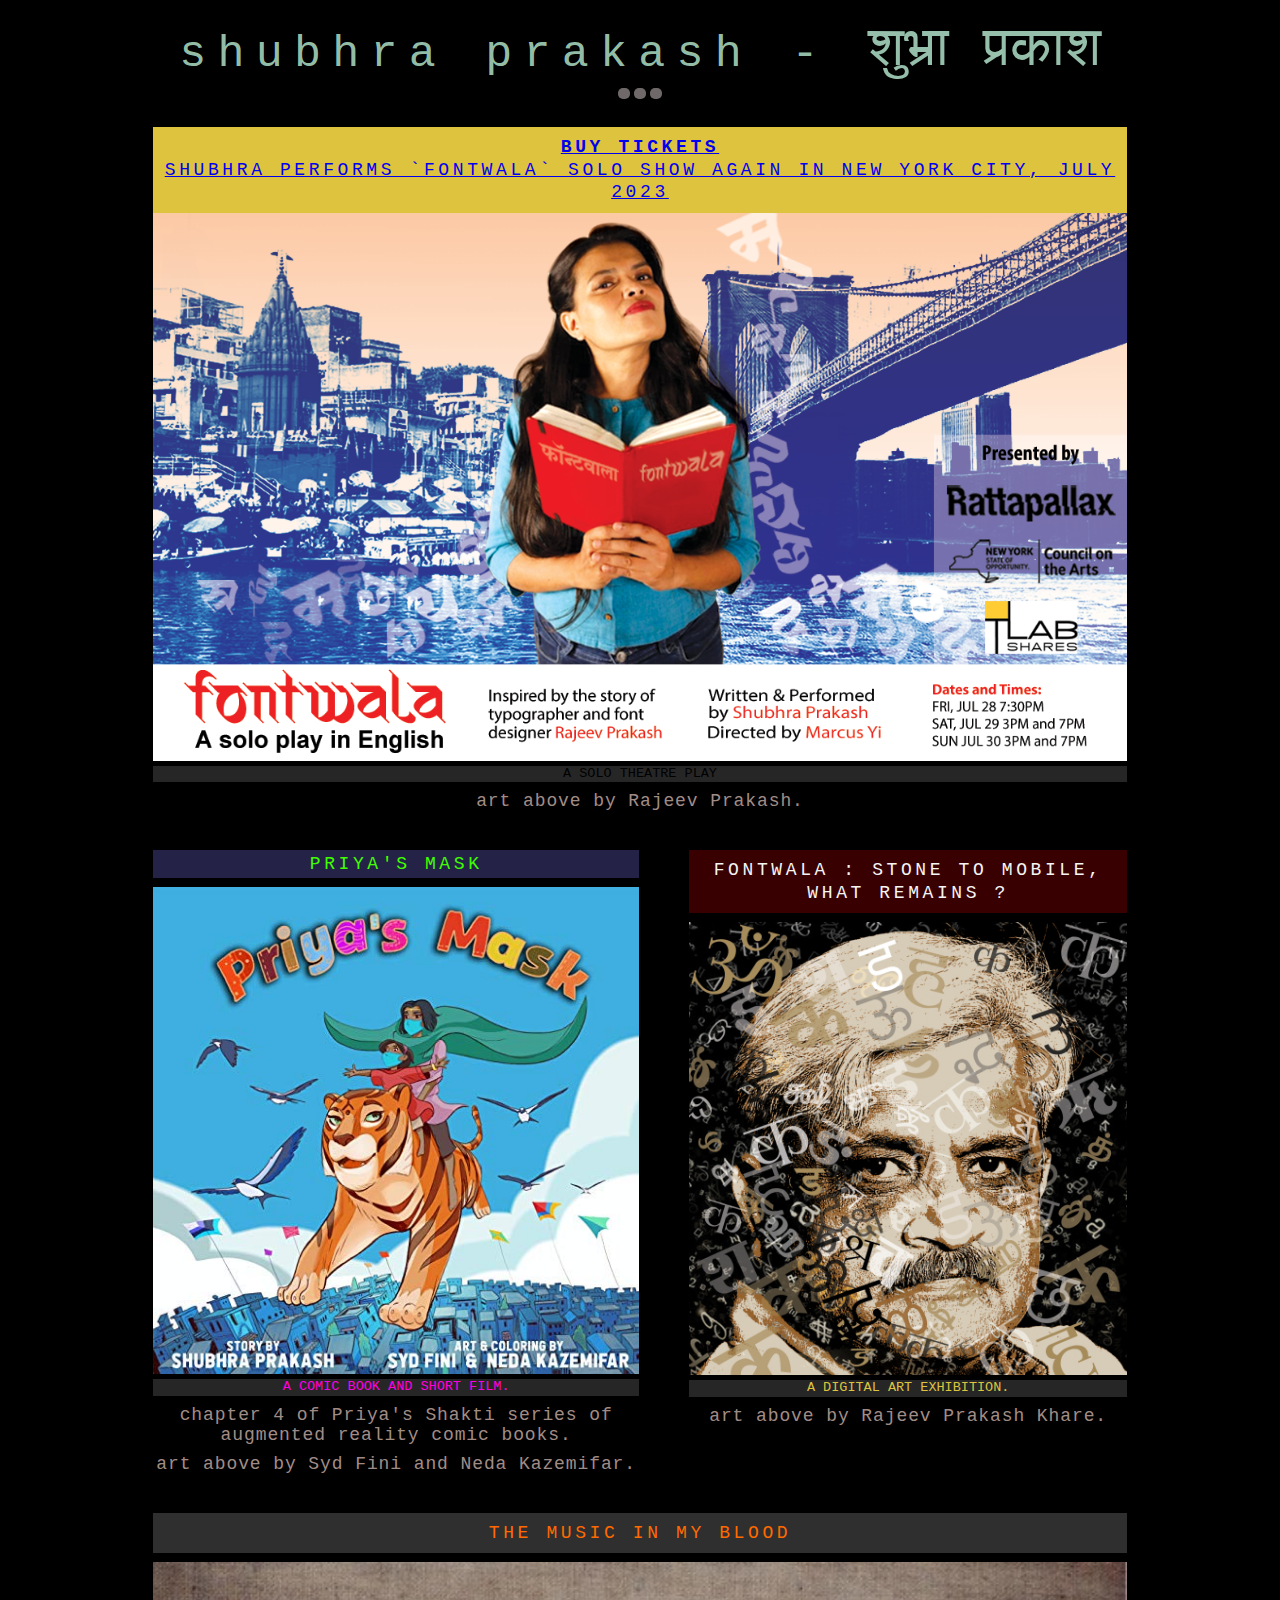
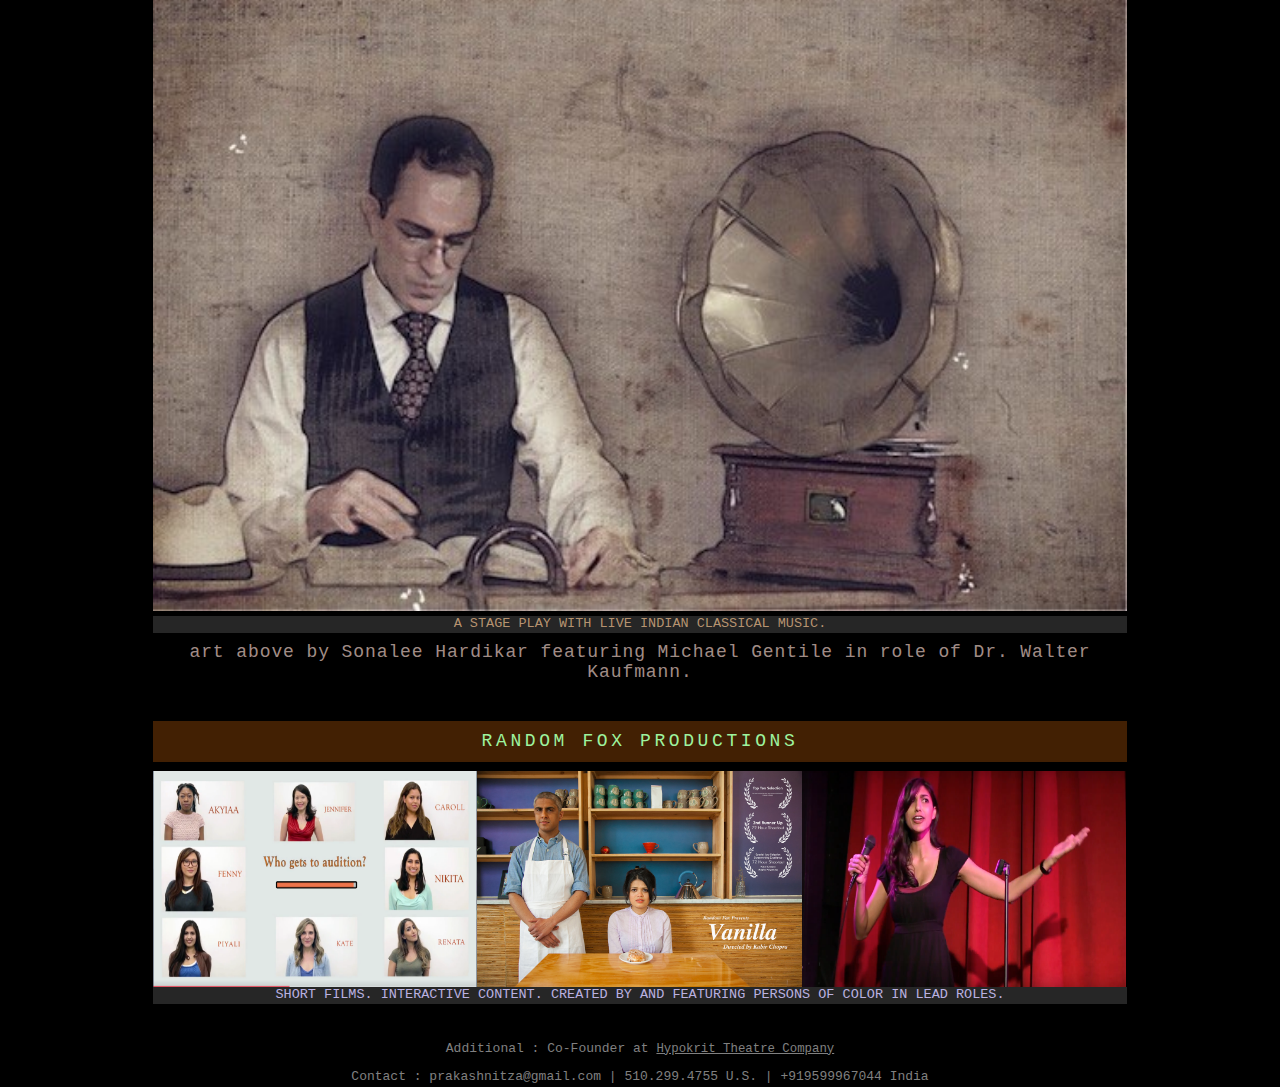
==== index.html @ 356e2b87 "new banner" ====
<!DOCTYPE html>
<html>

<head>
	<title>Shubhra Prakash</title>
	<link rel="stylesheet" href="css/main.css">
	<link rel="icon" href="favicon.ico" type="image/x-icon" />
</head>

<body>
	<h1>shubhra prakash - <strong>शुभ्रा प्रकाश</strong></h1>
	<div class="top">
		<!-- <quote>"a meaningful life is less about finding your ‘real’ self than expanding its boundaries."</quote>
		(<a href="https://aeon.co/ideas/which-is-more-fundamental-processes-or-things" target="_blank">from</a>) -->
		<div>
			<span class="svgStylin">
				<span>
					<a href="http://twitter.com/durkhaima" target="_blank">
						<img src="http://shubhra.site/twitter.f2da1eec.svg">
					</a>
				</span>
				<span>
					<a href="http://facebook.com/5000roses" target="_blank">
						<img src="http://shubhra.site/fb.efb36eed.svg">
					</a>
				</span>

				<span>
					<a href="http://instagram.com/sh000bz.artist" target="_blank">
						<img src="http://shubhra.site/insta.f364b010.svg">
					</a>
				</span>

			</span>
		</div>
	</div>
	<div class="projects">
		<div class="project-container sidebar">
			<div class="fontwalaplay">
				<div>
					<div class="title"><a href="https://web.ovationtix.com/trs/pe.c/11306142"
							target="_blank"><strong>BUY TICKETS</strong><br />SHUBHRA PERFORMS `FONTWALA` SOLO SHOW
							AGAIN IN
							NEW YORK CITY, JULY 2023</a></div>
					<img src="images/fontwala/banner-fontwala.png" />
					<div class="tag">a solo theatre play</div>
					<!-- <p class="artby buy"><a href="http://tinyurl.com/fontwalaNYC">BUY TICKETS</a></p>-->
					<p class="artby">art above by Rajeev Prakash.</p>
				</div>
			</div>
		</div>
		<div class="projects-more">

			<div class="project-container">
				<div class="priyashakti">
					<div class="title">Priya's Mask</div>
					<img src="images/priya/PriyasMask.jpg" />
					<div class="tag">a comic book and short film.</div>
					<p class="artby">chapter 4 of Priya's Shakti series of augmented reality comic books.</p>
					<p class="artby">art above by Syd Fini and Neda Kazemifar.</p>
				</div>
				<div class="fontwala">
					<div class="title">Fontwala : Stone to mobile, what remains ?</div>
					<img src="images/rajeev-typoface.jpg" />
					<div class="tag">a Digital art exhibition.</div>
					<p class="artby">art above by Rajeev Prakash Khare.</p>
				</div>
			</div>
			<div class="project-container next-batch">
				<div class="themusicinmyblood">
					<div class="title">The Music In My Blood</div>
					<img src="images/themusicinmyblood.jpg" />
					<div class="tag">A stage play with live indian classical music.</div>
					<p class="artby">art above by Sonalee Hardikar featuring Michael Gentile in role of Dr. Walter
						Kaufmann.</p>
				</div>

			</div>

			<div class="project-container">
				<div class="randomfox">
					<div class="title">Random fox productions</div>
					<div class="next-batch-img">
						<img src="images/random/castme.png" /><img src="images/random/vanillarandomfox.jpg" /><img
							src="images/random/funnyfaces.png" />
					</div>
					<div class="tag">short films. interactive content. created by and featuring persons of color in lead
						roles.</div>
				</div>
			</div>
		</div>
	</div>
	<div class="bottompage">
		<quote>Additional : Co-Founder at <a href="http://www.hypokritnyc.org" target="_blank">Hypokrit Theatre
				Company</a></quote>
		<quote>Contact : prakashnitza@gmail.com | 510.299.4755 U.S. | +919599967044 India</quote>
	</div>


	<script type="text/javascript">
		var projectDivs = document.getElementsByClassName('fontwalaplay');
		projectDivs[0].onclick = function () {
			window.open('https://web.ovationtix.com/trs/pe.c/11306142', '_blank');
		}

		var projectDivs = document.getElementsByClassName('priyashakti');
		projectDivs[0].onclick = function () {
			window.open('priyashakti.html', '_blank');
		}

		projectDivs = document.getElementsByClassName('fontwala');
		projectDivs[0].onclick = function () {
			window.open('fontwala.html', '_blank');
		}

		projectDivs = document.getElementsByClassName('themusicinmyblood');
		projectDivs[0].onclick = function () {
			window.open('themusicinmyblood.html', '_blank');
		}

		projectDivs = document.getElementsByClassName('randomfox');
		projectDivs[0].onclick = function () {
			window.open('randomfox.html', '_blank');
		}
	</script>
</body>

</html>
---- css/main.css ----
*,
html {
  margin: 0;
  padding: 0;
}
body {
  margin: 0;
  padding: 0;
  font-size: 18px;
  background-color: black;
  font-family: monospace;
}

head {
  display: flex;
}

h1 {
  font-size: 2.5em;
  line-height: 1em;
  font-weight: lighter;
  transition: opacity 250ms ease-out;
  letter-spacing: 0.25em;
  -webkit-font-smoothing: antialiased;
  -moz-osx-font-smoothing: grayscale;
  text-rendering: optimizeLegibility;
  justify-content: space-between;
  text-align: center;
  padding: 0.5em 0 0 0;
  text-transform: lowercase;
  color: #98c3adfa;
}

h1 strong {
  font-size: 1.25em;
  line-height: 1em;
  font-weight: lighter;
  text-align: center;
  padding: 0.5em 0 0 0;
  text-transform: lowercase;
  color: #98c3adfa;
  letter-spacing: normal !important;
}

h2 {
  font-size: 1em;
  font-weight: bolder;
  letter-spacing: 0.15em;
  color: #b9e6e65e;
  margin-left: 23%;
}

h3 {
  color: #7d86c1;
  text-transform: lowercase;
  letter-spacing: 2px;
  text-align: center;
  width: 100%;
  margin: 2em 0 1em 0;
  font-size: 1.5em;
}

hr {
  margin: 1.5em 0 2em 0;
}

@keyframes slide {
  32% {
    transform: none;
  }
  33% {
    transform: translateX(-500px);
  }
  65% {
    transform: translateX(-500px);
  }
  66% {
    transform: translateX(-1000px);
  }
  100% {
    transform: translateX(-1000px);
  }
}

.top {
  text-align: center;
  font-style: italic;
  font-size: 0.5em;
}

.top a,
.top quote {
  font-size: 1.5em;
  letter-spacing: 0.05em;
  color: #e2b19f;
}

.svgStylin {
  display: flex;
  width: 100%;
  justify-content: center;
  padding-top: 1em;
}

.svgStylin span {
  padding: 0;
  margin: 0 0.25em;
}

.svgStylin img {
  background-color: #f7a598;
  border-radius: 5px;
  cursor: pointer;
}

.svgStylin span img {
  width: 0.85em;
  height: 0.85em;
  background-color: #706969;
}

.svgStylin span img:hover {
  background-color: rgba(230, 23, 230, 0.619);
}

.bottompage,
.bottompage quote {
  font-size: 0.85em;
  color: grey;
  margin: 1em auto 0;
  text-align: center;
  display: block;
}

.bottompage a {
  color: grey;
  font-size: 0.95em;
}
#randomPage .social,
#randomPage a {
  font-size: 1em;
  color: deepskyblue;
}

.projects {
  display: flex;
  flex-wrap: wrap;
  justify-content: center;
  flex-direction: column;
  align-items: center;
}

.projects img {
  width: 50%;
}

.projects .sidebar {
  margin: 0;
}

.next-batch-img,
.project-container {
  display: flex;
  margin: 0 auto;
  max-width: 1024px;
  cursor: pointer;
}

.project-container div {
  margin: 15px 25px;
  flex-grow: 1;
  flex-shrink: 1;
  flex-basis: 0;
}

.project-container div img {
  display: inline-block;
  width: 100%;
}

#randomPage .project-container div {
  margin-top: 0 !important;
}

.next-batch-img {
  margin: 0 !important;
}
.next-batch-img img {
  width: 33.3% !important;
}

#randomPage .next-batch-img {
  margin: 1em auto 0 !important;
}

#randomPage img {
  width: 20% !important;
  margin: 1em auto 0 !important;
}

.priyashakti {
  flex-basis: 18.7em !important;
}

.fontwalaplay {
  display: flex;
  margin: 0 !important;
}
.fontwalaplay .title {
  color: #000000;
  background: #dec33e;
  margin-bottom: 0 !important;
  padding: 0.5em;
}

.priyashakti .title {
  color: #3fff00;
  background: #7c74f54a;
  padding: 0.15em;
}

.priyashakti .tag {
  color: #ff00e0;
}

.fontwala {
  flex-basis: 16em !important;
}

.fontwala .title {
  background-color: #ff000038;
  color: whitesmoke;
}

.fontwala .tag {
  color: #dec33e;
}

.themusicinmyblood .title {
  background-color: #fbfbf930;
  color: #ff6a00;
}

.themusicinmyblood .tag {
  color: #c59f78eb;
}

.randomfox .title {
  background-color: #ee730a47;
  color: #9ef39e;
}

.randomfox .tag {
  color: #bab1e0;
}

.fontwalaplay:hover {
  border: 1px solid yellow;
}

.priyashakti:hover,
.fontwala:hover,
.themusicinmyblood:hover,
.randomfox:hover {
  background-color: #0625bd52;
}

#randomPage,
#musicPage {
  padding-top: 2em;
}
#musicPage h1 {
  color: #ad2e2e;
  font-weight: lighter;
  letter-spacing: 0.2em;
  font-size: 2em !important;
  padding-bottom: 0.5em;
}

#musicPage em {
  text-align: center;
  margin: 0 auto;
  display: inherit;
  font-size: 0.85em;
  color: #b7968a;
}

#musicPage .video-scale {
  margin-top: 0 !important;
}

#randomPage h1 {
  color: #d46a20;
  font-weight: lighter;
  letter-spacing: 0.2em;
}

#randomPage h2 {
  text-align: center;
  text-transform: uppercase;
}

#randomPage h3 {
  font-weight: lighter;
  font-size: 0.75em;
  color: #b2eec7;
  letter-spacing: 0.1em;
}

.title {
  font-size: 1em;
  text-align: center;
  letter-spacing: 0.2em;
  text-transform: uppercase;
  line-height: 1.25em;
  margin: 0.5em 0 !important;
  padding: 0.5em 0;
}

.title strong {
  padding: 0 2em;
}

.tag {
  margin: 0 0 0.5em 0 !important;
  padding: 0;
  line-height: 1.25em;
  font-size: 0.75em;
  text-transform: uppercase;
  text-align: center;
  background-color: #ffffff26;
}

.next-batch {
  flex-direction: column !important;
}

#priyaPage .back h2,
#randomPage .back h2,
#musicPage .back h2,
.back h2 {
  position: fixed;
  text-align: right !important;
  text-decoration: none;
  text-transform: lowercase;
  bottom: -40px;
  right: 20px;
  font-size: 0.85em !important;
  font-weight: lighter;
  color: deepskyblue !important;
  padding: 0 0 3em 0;
  cursor: pointer;
  z-index: 2;
}

#randomPage .back h2 {
  color: #ff009985 !important;
}

#musicPage .back h2 {
  bottom: -14px !important;
}

#priyaPage {
  padding-top: 2em;
}

#priyaPage h1 {
  color: yellow;
  padding-bottom: 0.5em;
}

#randomPage h2,
#musicPage h2,
#fontwalaPage h2,
#priyaPage h2 {
  color: #e08dba;
  margin: 0 0 1em 0;
}

#priyaPage h2 {
  font-size: 1.5em !important;
  text-transform: uppercase !important;
  line-height: 1.75em;
}

#priyaPage quote {
  text-align: center;
  display: inherit;
  color: #886969;
}

#priyaPage a,
#priyaPage p {
  font-size: 1.5em !important;
  line-height: 1.75em;
  color: #8388ad !important;
  text-align: center;
}

#priyaPage .project-container {
  padding-top: 2em;
}

#priyaPage .project-container div {
  color: #8388ad;
  font-size: 0.85em;
  text-align: center;
  line-height: 1.3em;
}

#priyaPage .project-container .press {
  border: 2px solid #00bcd4;
  padding: 1.5em;
}

#priyaPage iframe {
  text-align: center;
  margin: 0 auto;
}

#priyaPage #previous {
  color: white !important;
  font-size: 0.65em !important;
}

#priyaPage .chapters {
  display: flex;
  flex-direction: row;
}

#priyaPage .chapters a {
  font-size: 1.2em !important;
  font-weight: bold;
  text-transform: uppercase;
  line-height: 1.5em;
}

#fontwalaPage {
  background-color: #ffffffed !important;
  font-family: "Comfortaa", Helvetica !important;
  font-size: 16px;
}

#fontwalaPage li,
#fontwalaPage a {
  font-family: "Comfortaa", Helvetica !important;
}

#fontwalaPage .pageTitle {
  display: flex;
  justify-content: center;
  align-items: center;
  background-color: #ffffffed !important;
  font-family: "Comfortaa", Helvetica !important;
}

#fontwalaPage .pageTitle img {
  width: 40%;
  padding: 3em 0 1.5em;
}

#fontwalaPage #tag {
  display: flex;
  justify-content: center;
  font-family: Arial !important;
  background-color: black !important;
  padding: 0.5em 0;
}

#fontwalaPage div {
  color: whitesmoke;
  list-style-type: none;
}

#fontwalaPage section {
  background-color: #ffffffcf !important;
}

#fontwalaContent {
  position: relative;
  display: flex;
  align-items: center;
  flex-direction: column;
  background-image: url("../images/fontwala/rotatedAngloNagari.jpg");
  background-repeat: repeat;
  background-blend-mode: lighten;
  background-color: rgba(255, 255, 255, 0.9);
  font-family: "Comfortaa", Helvetica !important;
}

#fontwalaContent img#angloNagari {
  position: absolute;
  opacity: 0.2;
}

#fontwalaContent .title {
  margin: 0;
  padding: 0.5em 0;
  background-color: black;
  border-radius: 30px;
}

#fontwalaContent section {
  border-bottom: 1px solid darkgrey;
  padding: 0 2em 4em 2em;
  display: flex;
  justify-content: center;
  align-items: center;
  flex-direction: column;
  margin: 0 10%;
}

#fontwalaContent section div {
  display: flex;
  flex-direction: row;
  justify-content: space-between;
  align-items: center;
}

#fontwalaContent section div:nth-child(3) {
  flex-direction: column !important;
}

#fontwalaContent section div img {
  order: 0;
  margin-right: 25px;
  margin-bottom: 0;
}

#fontwalaContent section div p {
  order: 1;
}

#fontwalaContent section div:nth-child(2) p {
  font-size: 1em !important;
}

#fontwalaContent section img {
  width: 100%;
  margin-bottom: 2em;
}

#fontwalaPage #tag ul,
#fontwalaContent ul {
  display: flex;
  flex-direction: row;
  justify-content: space-between;
  list-style-type: none;
}

#fontwalaPage #navigation {
  text-transform: uppercase;
  font-weight: 500;
  font-family: Verdana, Geneva, Tahoma, sans-serif;
  width: 100%;
  bottom: 0px;
  position: fixed;
  z-index: 2;
  justify-content: space-around;
  display: flex;
  background-color: #938e8963;
}

#fontwalaPage #navigation ul {
  display: flex;
  flex-direction: row;
  justify-content: space-around;
  align-items: center;
}

#fontwalaPage #navigation ul li {
  background: radial-gradient(circle, rgba(6, 6, 6) 0%, rgba(0, 0, 0) 100%);
  padding: 0 1em;
  margin: 0 0.05em;
}

#fontwalaPage #navigation ul li:hover {
  outline: 2px solid #1a92c6;
  box-shadow: 0 0 0 15px #ee1b1f;
}

#fontwalaPage .announce {
  font-size: 1em;
  text-align: center;
  background-color: whitesmoke;
  font-weight: bolder;
  width: 100%;
  position: fixed;
  border: 2px solid rgb(65, 32, 32);
  z-index: 9;
  font-family: "Comfortaa", Helvetica !important;
}

#fontwalaPage hr {
  margin: 1.5em 0 0.5em 0;
}

#fontwalaPage .announce strong {
  font-size: 18px;
  margin: 0 0.5em;
  color: rgb(246, 51, 51);
  background: rgb(251, 251, 251);
  background: radial-gradient(
    circle,
    rgba(251, 251, 251, 1) 0%,
    rgba(235, 237, 240, 1) 100%
  );
  padding: 0 2em;
}

#fontwalaPage .title img {
  max-width: 100%;
}

#fontwalaPage .content-area p:first-child {
  text-align: justify !important;
}

.content-area {
  padding-bottom: 2em;
}

#fontwalaPage h1 {
  font-size: 2em;
  margin-top: 2em;
  font-weight: lighter;
  color: #ef1717;
  letter-spacing: 0.2em;
}

#fontwalaPage h2 {
  outline: 1px solid black;
  padding: 1em;
  background: #f4e7f9;
  bottom: 15px;
  box-shadow: 0 10px 10px gray;
  color: #11120b !important;
  text-transform: uppercase;
  font-weight: bolder;
}

#fontwalaContent section span {
  font-family: "Alex Brush", Helvetica !important;
  font-size: 5em;
  color: black;
  margin-top: 0.25em;
  text-align: center;
  list-style-type: none;
}

#fontwalaContent section p {
  color: black;
  font-size: 1.5em;
  text-align: justify;
  list-style-type: none;
  margin: 1em 0;
}

#fontwalaContent ul {
  display: flex;
  flex-direction: column;
  background-color: #d4bd0617;
  padding: 1em;
  outline: 1px solid darkgray;
}

#fontwalaContent ul li {
  color: black;
  text-align: center;
  font-weight: bold;
  margin-bottom: 0.5em;
}

#fontwalaContent .snapshot {
  display: flex;
  flex-direction: row;
  align-items: inherit;
  justify-content: space-around;
  width: fit-content;
  background: #00000021;
  outline: 0;
  overflow-x: scroll;
}

::-webkit-scrollbar {
  height: 4px; /* height of horizontal scrollbar ← You're missing this */
  width: 4px; /* width of vertical scrollbar */
  border: 1px solid #d5d5d5;
}

#fontwalaContent .snapshot li {
  display: contents;
}

#fontwalaContent .snapshot li img {
  width: 34%;
  margin-bottom: 0 !important;
}

#fontwalaContent #exhibition div {
  line-height: 1.5em;
  display: block;
  text-align: center;
  margin-bottom: 2.5em;
}

#fontwalaContent #press {
  width: 100%;
  margin: 0;
  padding: 0;
}

#fontwalaContent #press p,
#fontwalaContent #exhibition p {
  margin-bottom: 0.5em;
  display: block;
}

#fontwalaContent #press p {
  margin: 0 8em;
}

#fontwalaContent #exhibition div label {
  color: darkslategrey !important;
  font-weight: 600;
  letter-spacing: 1px;
  background-color: #eaf5ff;
  padding: 0.5em 0;
  box-shadow: 1px 3px 5px #c72e0c;
  width: 100%;
  display: block;
}

#fontwalaContent #exhibition div label span {
  font-family: "Comfortaa", cursive !important;
  font-size: 2em;
  color: #c72e0c;
}
#fontwalaContent #exhibition div label em {
  font-size: 1.5em;
  margin: 0 0.45em 0 0;
  color: cadetblue;
  display: block;
}

#fontwalaContent #exhibition .exhibition-parts {
  display: flex;
  flex-direction: row !important;
  align-items: center;
  justify-content: space-between;
}

#fontwalaContent #exhibition .exhibition-parts:last-child {
  flex-direction: column !important;
  align-items: center;
  justify-content: space-between;
}

#fontwalaContent #exhibition .exhibition-parts a {
  width: 100%;
}

#fontwalaContent #exhibition .exhibition-parts p {
  font-size: 1em;
  line-height: 1.5em;
  margin: 0 0 0.5em 0;
  text-align: center;
}

#fontwalaContent #exhibition .exhibition-parts img {
  width: 50%;
}

#fontwalaContent #exhibition label {
  color: black;
  width: 100%;
  text-align: center;
}

#fontwalaContent #exhibition .community img {
  width: 50% !important;
}

#fontwalaContent #exhibition .snapshot,
#fontwalaContent #ensemblePlay .snapshot {
  width: auto;
  display: flex;
  justify-content: normal;
  padding: 1em 0.5em;
  flex-direction: row !important;
}

#fontwalaContent #exhibition .snapshot img {
  width: 25% !important;
}

#fontwalaContent #ensemblePlay label {
  color: black;
}

#fontwalaContent #ensemblePlay ul {
  margin-top: 0 !important;
  font-weight: 600;
}

#fontwalaContent #ensemblePlay label.castAndCrew {
  font-weight: bold;
  letter-spacing: 0.15em;
  font-size: 1.25em;
  color: #c53211;
  margin: 1.5em 0 0.5em;
}

#whoisfontwala div img,
#fontwalaContent #ensemblePlay .snapshot img {
  width: 50%;
}

#fontwalaContent section #soloPlayShows {
  flex-direction: column !important;
  align-items: center;
  justify-content: space-between;
  width: 80%;
}

#fontwalaContent section h2 {
  width: 100%;
  padding: 0.5em 0;
  font-size: 1em;
  color: #f3cb09 !important;
  margin: 0.15em 0 !important;
  padding: 0.5em 1em;
}

#fontwalaContent section #soloPlayShows div {
  margin-bottom: 1.5em;
  flex-direction: column;
}

#fontwalaContent section .playContent {
  display: flex;
  align-items: flex-start;
  justify-content: space-evenly;
  background-color: black;
  flex-direction: row !important;
}

#fontwalaContent section .playContent img {
  margin: inherit inherit 0 0;
  width: 55%;
}

#fontwalaContent section .playContent ul {
  background-color: inherit;
  outline: none;
  width: 90%;
}

#fontwalaContent section .playContent ul li {
  text-align: left;
  padding: 0 0.5em;
}

#fontwalaContent section .playContent ul li:hover {
  border: #b4ae72 1px solid;
}

#fontwalaContent section .playContent ul li a {
  font-size: 1.5em;
  color: #3dc9ec;
  text-transform: lowercase;
  display: flex;
  justify-content: space-between;
}

#fontwalaContent section .playContent ul li a label {
  color: #b4ae72 !important;
  cursor: pointer;
}

#fontwalaContent section .playContent ul li a label:hover {
  color: #d91379 !important;
}

#fontwalaContent .booking {
  font-size: 2em;
  text-decoration: none;
  border: 3px solid;
  padding: 0.5em;
  text-align: center;
  background-color: #ffff0047;
  display: flex;
  justify-content: space-between;
  align-items: center;
  width: 100%;
  font-weight: bold;
  text-transform: lowercase;
  box-shadow: 0 5px 10px #000000a1;
}

#fontwalaContent label.hindi {
  color: #6578bf !important;
  font-size: 2em;
  margin: 1em 0;
  text-shadow: 2px 2px 3px #9ee0ef;
}

#fontwalaContent .booking label {
  color: black;
  font-size: 0.85em;
}

#fontwalaContent #press .pressContent {
  display: block;
}

#fontwalaContent #press .pressContent em {
  color: black;
}

#fontwalaContent #press .pressList {
  list-style-type: none;
  margin: 2em 1em 0 1em;
  display: flex;
  flex-direction: row;
  flex-wrap: wrap;
  justify-content: space-evenly;
  align-items: center;
  background: none;
  outline: none;
}

#fontwalaContent #press .pressList li {
  display: flex;
  flex-direction: column;
  background: white;
  padding: 0.5em;
  width: 25%;
  cursor: pointer;
  box-shadow: 0 10px 10px grey;
}

#fontwalaContent #press .pressList li:hover {
  background-color: #edbc00;
}

#fontwalaContent #press .pressList li img {
  margin-bottom: 0.5em;
}

#fontwalaContent #press .pressList li a {
  line-height: 1.5em;
  text-transform: uppercase;
  padding: 1em 0.5em;
  border-top: 2px solid black;
  color: black;
  font-weight: bolder;
  display: flex;
  flex-direction: column;
}

#fontwalaContent #press .pressList li a em {
  color: rgb(246, 51, 51);
  font-weight: bolder;
  font-size: 1.5em;
  font-style: normal;
  font-family: Arial, Helvetica, sans-serif;
  padding: 0 0.5em;
  background-color: beige;
  margin: 0.5em;
}

#fontwalaContent #press .pressContent span {
  font-weight: bold;
  font-family: Arial, Helvetica, sans-serif !important;
  font-size: 1.5em;
  background: #f4f6fc;
  box-shadow: 0 10px 10px 0 grey;
  margin-bottom: 1em;
  padding: 0.5em;
}

#fontwalaContent #social {
  display: flex;
  flex-direction: column;
  background-color: #ffffffcf !important;
  width: 100%;
}

#fontwalaContent #social em {
  color: black;
}

#fontwalaContent div {
  flex-direction: column !important;
  text-align: center;
}

#fontwalaContent #social div {
  justify-content: space-around !important;
  flex-direction: row !important;
  width: 30%;
}
#fontwalaContent #social div img {
  margin: 0;
}

#fontwalaContent #social div a {
  width: 10%;
  margin-bottom: 1.5em;
}

#randomPage p,
#randomPage em,
#musicPage p,
#fontwalaPage em,
#fontwalaPage p {
  color: #ebdada;
  font-size: 0.85em;
  text-align: center;
  line-height: 1.75em;
}

#randomPage em {
  display: block;
  margin: 0 auto;
  width: 57%;
  text-align: justify;
}

#fontwalaPage ul {
  list-style-type: none;
  margin-top: 2em;
}

#fontwalaPage a {
  color: #f71775fa;
  font-size: 0.85em;
  letter-spacing: 0.1em;
}

.social {
  text-decoration: none;
  font-weight: lighter;
  line-height: 0.5em;
}

#fontwalaPage ul li a {
  color: whitesmoke;
  font-size: 1.25em;
  letter-spacing: 0.1em;
  text-transform: uppercase;
  line-height: 1.85em;
  text-decoration: none;
}

.image-scale img {
  width: 60% !important;
  margin: 0 auto;
}

.thumbnail-scale {
  justify-content: space-between;
}

.thumbnail-scale img {
  width: 24% !important;
  border: 1px solid orange;
}

.thumbnail-center {
  display: inherit;
}

.thumbnail-center img {
  width: 20% !important;
  border: 1px solid coral;
  display: inherit;
  margin: 0 auto;
  text-align: center;
}
.list-content {
  display: flex;
  flex-direction: column;
}

.poster-full img {
  width: 50% !important;
}

.poster-full p {
  text-align: left !important;
}

.video-scale {
  overflow: hidden;
  padding-bottom: 56.25%;
  position: relative;
  height: 0;
}
.video-scale iframe {
  left: 0;
  top: 0;
  height: 100%;
  width: 100%;
  position: absolute;
}

#randomPage .video-details em {
  width: 100%;
  text-align: justify;
}
#randomPage ul {
  list-style-type: none;
}

.artby {
  font-size: 1em !important;
  text-align: center !important;
  margin-top: 0.5em;
  color: #f1d5cbad !important;
  letter-spacing: 0.05em;
}

.buy {
  font-size: 2em !important;
  text-decoration: none;
  background-color: yellow;
  padding: 0 1em;
  border: 2px solid yellow;
}

.buy a {
  text-decoration: none;
  display: inline-block;
  font-size: 32px;
  background-color: yellow;
  color: black;
  font-weight: bold;
}

.playlist {
  display: block;
  margin-bottom: 1em;
  text-align: center;
}
.playlist img {
  width: 60% !important;
  border: 1px solid orange;
}
.two-image-scale {
  justify-content: space-around;
}
.two-image-scale img {
  width: 50% !important;
  margin: 0 10px;
  border: 1px solid orange;
}
#musicPage h2 {
  color: #98b3cc;
  text-transform: uppercase;
  letter-spacing: 0.15em;
  margin: 0 auto 1em;
  display: inline-block;
  width: 100%;
  text-align: center;
  font-size: 0.85em;
}
#musicPage a {
  font-size: 1em;
  text-transform: lowercase;
  color: #e6d139;
  font-weight: normal;
  letter-spacing: 0.1em;
}
.block-text {
  text-align: justify !important;
}
.upnext {
  text-align: justify !important;
}

#randomPage .castme img {
  width: 100% !important;
  height: auto;
}

@media screen and (min-width: 1280px) {
  #fontwalaContent section div:nth-child(2) p {
    font-size: 1.4em !important;
  }
}
@media screen and (max-width: 1280px) {
  .projects .sidebar {
    width: 100%;
    margin: 0;
  }

  #fontwalaPage #navigation ul {
    flex-direction: column;
  }

  #fontwalaPage #navigation ul li {
    width: 100%;
    text-align: center;
  }
}

@media screen and (max-width: 992px) {
  h1 {
    font-size: 1.5em;
  }

  h2 {
    margin-left: 40%;
  }

  quote {
    margin: 10px;
  }

  #fontwalaContent section h2 {
    font-size: 0.75em;
  }

  #fontwalaContent section div {
    flex-direction: column;
  }

  .project-container {
    flex-direction: column;
  }

  .next-batch-img {
    flex-direction: column;
  }

  .next-batch-img img {
    width: 100% !important;
  }

  #randomPage .next-batch-img img {
    width: 25% !important;
    margin: 1em auto 0;
  }

  .back {
    font-size: 0.5em;
  }

  #priyaPage .chapters {
    flex-direction: column;
  }

  .thumbnail-scale img {
    width: 100% !important;
  }

  .two-image-scale img {
    width: 100% !important;
    margin-bottom: 10px;
  }

  #musicPage em {
    font-size: 0.75em !important;
  }

  .poster-full img {
    width: 100% !important;
  }

  .poster-full p {
    text-align: center !important;
  }

  #randomPage em {
    display: block;
    margin: 0 auto;
    width: 86%;
    text-align: justify;
  }

  #randomPage .project-container {
    margin: 0 !important;
    padding: 0 !important;
  }

  .list-content {
    flex-direction: column;
    margin: 1em 0 00 !important;
  }

  #randomPage .video-scale {
    width: 100% !important;
    margin: 0 !important;
  }

  #randomPage .video-details {
    margin: 1em 0 2.5em 0;
    padding: 1em 0 0;
  }

  #randomPage .video-details em {
    margin: 0;
    padding: 0;
  }

  #fontwalaContent section .playContent {
    flex-direction: column !important;
  }

  #fontwalaContent section .playContent img {
    width: 100%;
    margin-bottom: 0;
    border-bottom: 1px solid whitesmoke;
  }

  #fontwalaContent #press .pressList li {
    width: 30%;
  }

  #fontwalaPage #navigation ul {
    width: 100%;
  }

  #fontwalaPage #navigation ul li {
    padding: 1em 0;
    font-size: 2em;
  }
}

@media screen and (orientation: landscape) {
  #fontwalaPage #navigation ul li {
    font-size: 0.75em;
    padding: 0 1em;
  }
}

@media screen and (orientation: portrait) {
  #fontwalaPage .pageTitle img {
    width: 200%;
  }
}
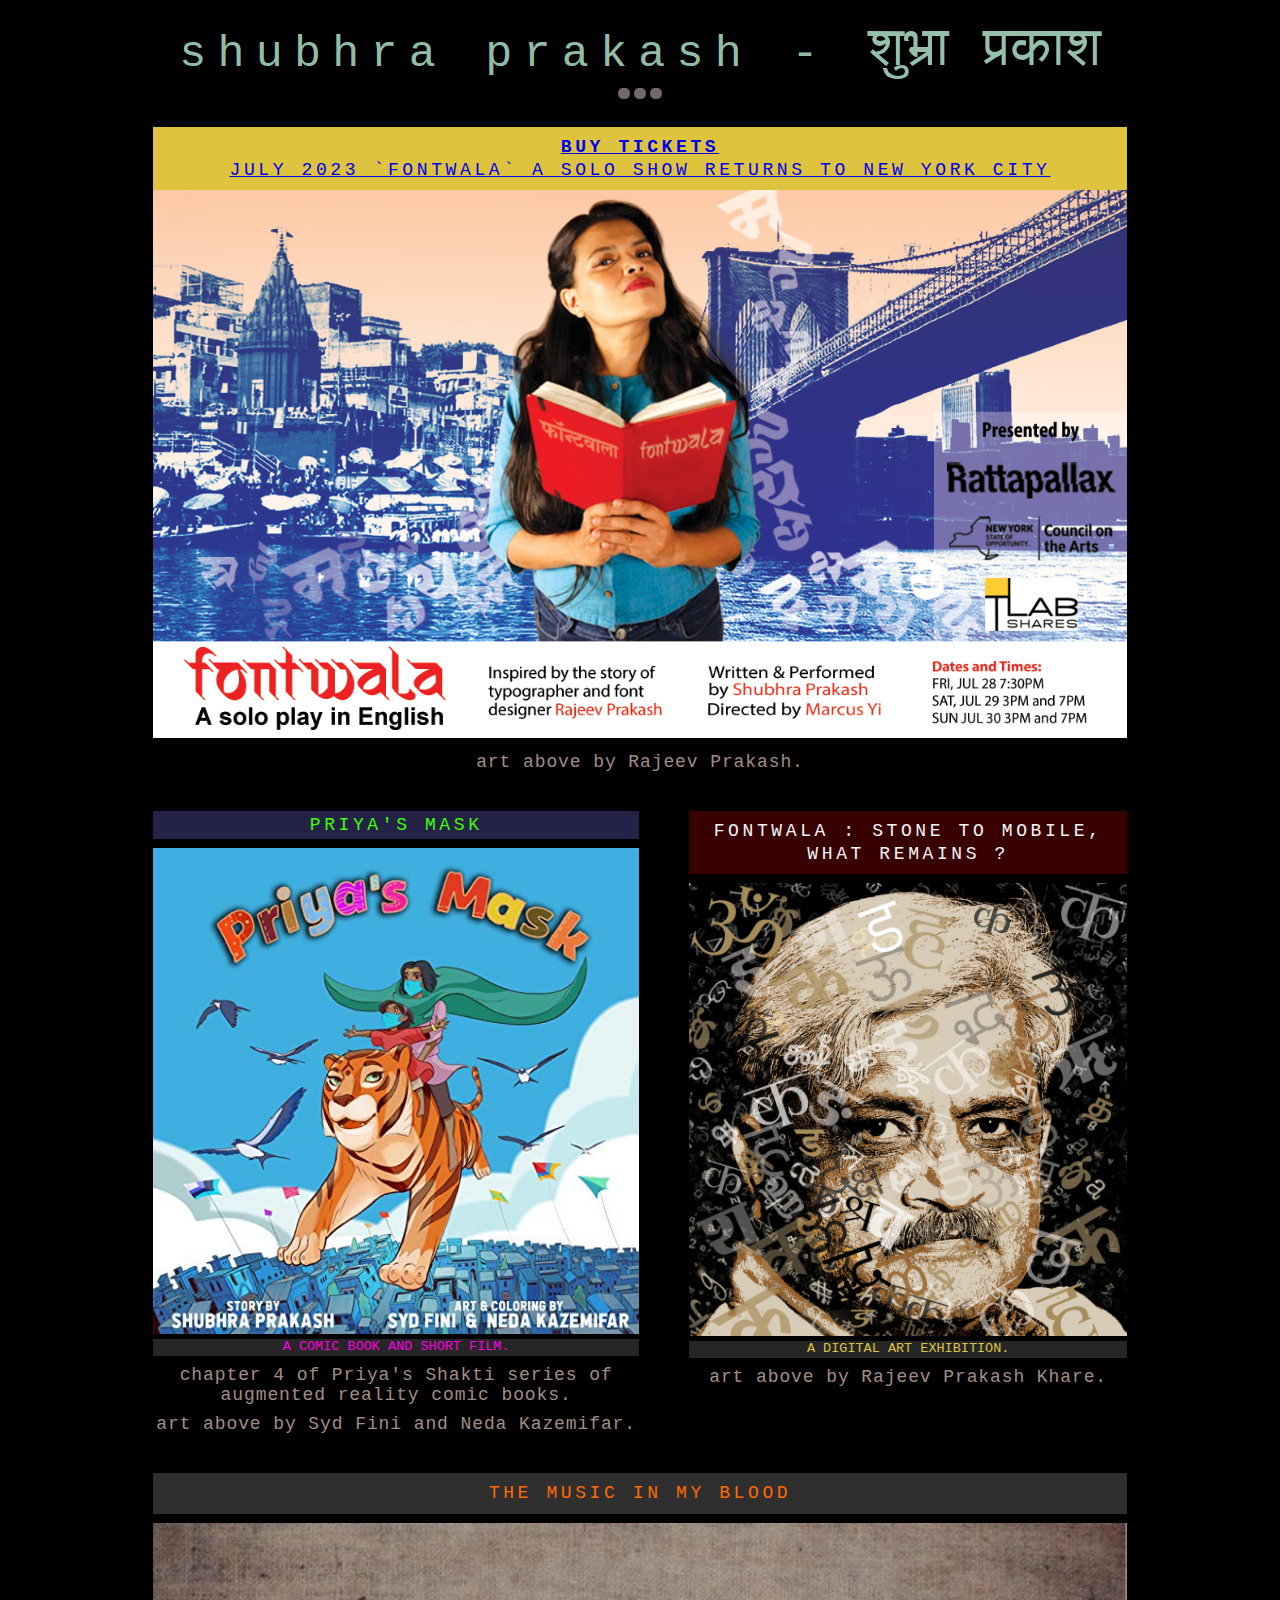
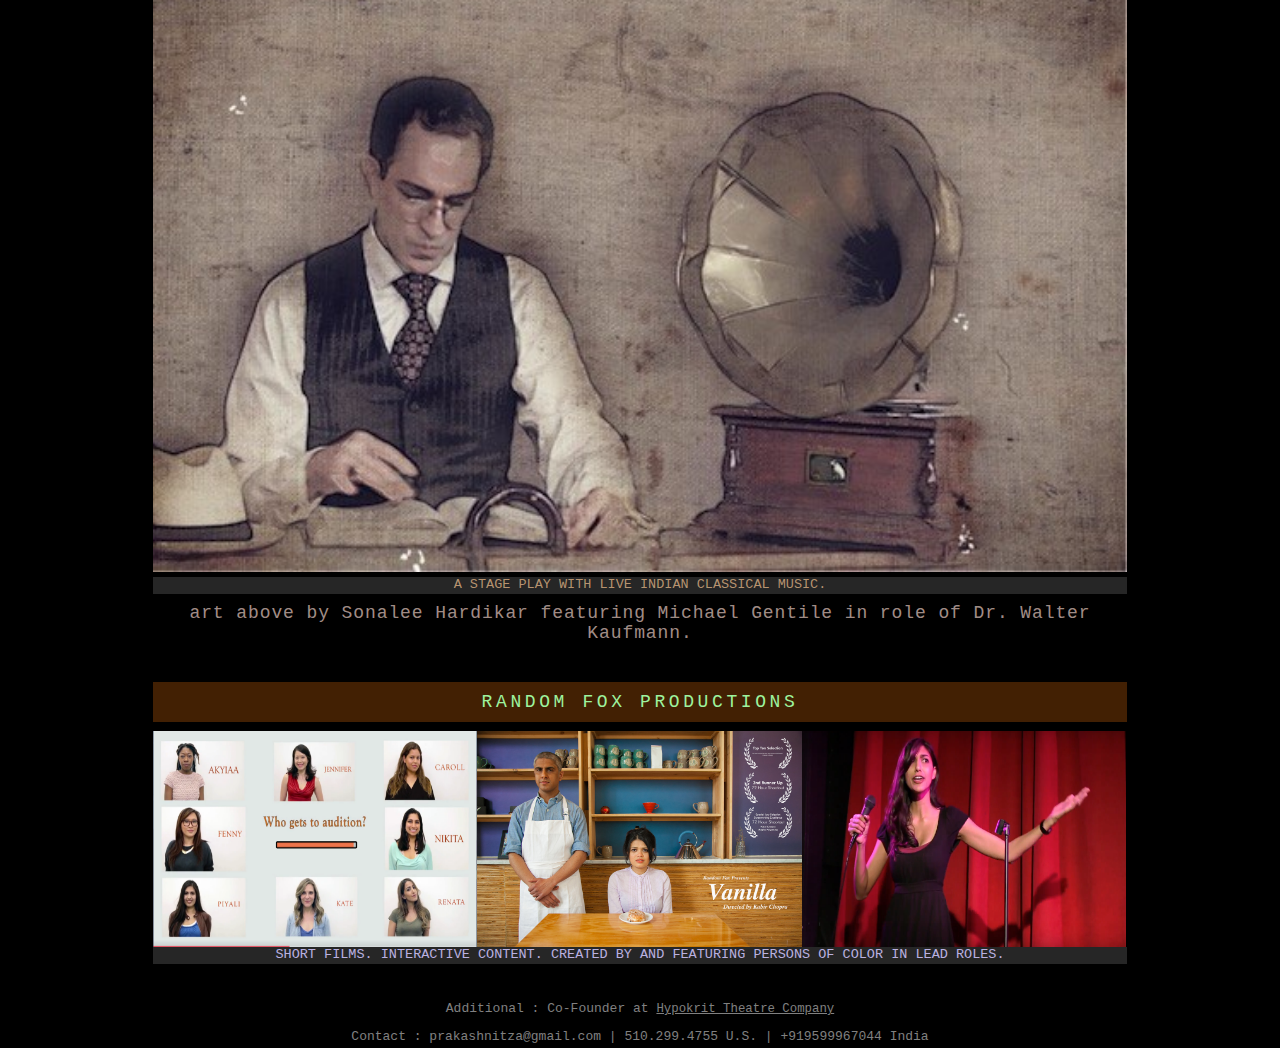
==== commit 95d99c7b: "front adjustments" ====
--- a/index.html
+++ b/index.html
@@ -38,12 +38,12 @@
 		<div class="project-container sidebar">
 			<div class="fontwalaplay">
 				<div>
-					<div class="title"><a href="https://web.ovationtix.com/trs/pe.c/11306142"
-							target="_blank"><strong>BUY TICKETS</strong><br />SHUBHRA PERFORMS `FONTWALA` SOLO SHOW
-							AGAIN IN
-							NEW YORK CITY, JULY 2023</a></div>
+					<div class="title"><a href="https://theaterlabnyc.com/fontwala-july-28-30-2023"
+							target="_blank"><strong>BUY TICKETS</strong><br /> JULY 2023 `FONTWALA` A SOLO SHOW
+							RETURNS TO
+							NEW YORK CITY</a></div>
 					<img src="images/fontwala/banner-fontwala.png" />
-					<div class="tag">a solo theatre play</div>
+					<!-- <div class="tag">a solo theatre play</div> -->
 					<!-- <p class="artby buy"><a href="http://tinyurl.com/fontwalaNYC">BUY TICKETS</a></p>-->
 					<p class="artby">art above by Rajeev Prakash.</p>
 				</div>
--- a/css/main.css
+++ b/css/main.css
@@ -581,9 +581,9 @@
 }
 
 #fontwalaPage .announce {
-  font-size: 1em;
-  text-align: center;
-  background-color: whitesmoke;
+  font-size: 1.5em;
+  text-align: center;
+  background-color: YELLOW;
   font-weight: bolder;
   width: 100%;
   position: fixed;
@@ -597,16 +597,22 @@
 }
 
 #fontwalaPage .announce strong {
-  font-size: 18px;
+  font-size: 19px;
   margin: 0 0.5em;
   color: rgb(246, 51, 51);
-  background: rgb(251, 251, 251);
-  background: radial-gradient(
-    circle,
-    rgba(251, 251, 251, 1) 0%,
-    rgba(235, 237, 240, 1) 100%
-  );
-  padding: 0 2em;
+  text-decoration: none;
+  font-weight: bolder;
+  text-shadow: 1px 1px 1px blueviolet;
+}
+
+#fontwalaPage .announce strong em {
+  font-size: 1.5em;
+  text-shadow: 2px 2px blue;
+  color: red;
+}
+
+#fontwalaPage .announce a {
+  text-decoration: none !important;
 }
 
 #fontwalaPage .title img {
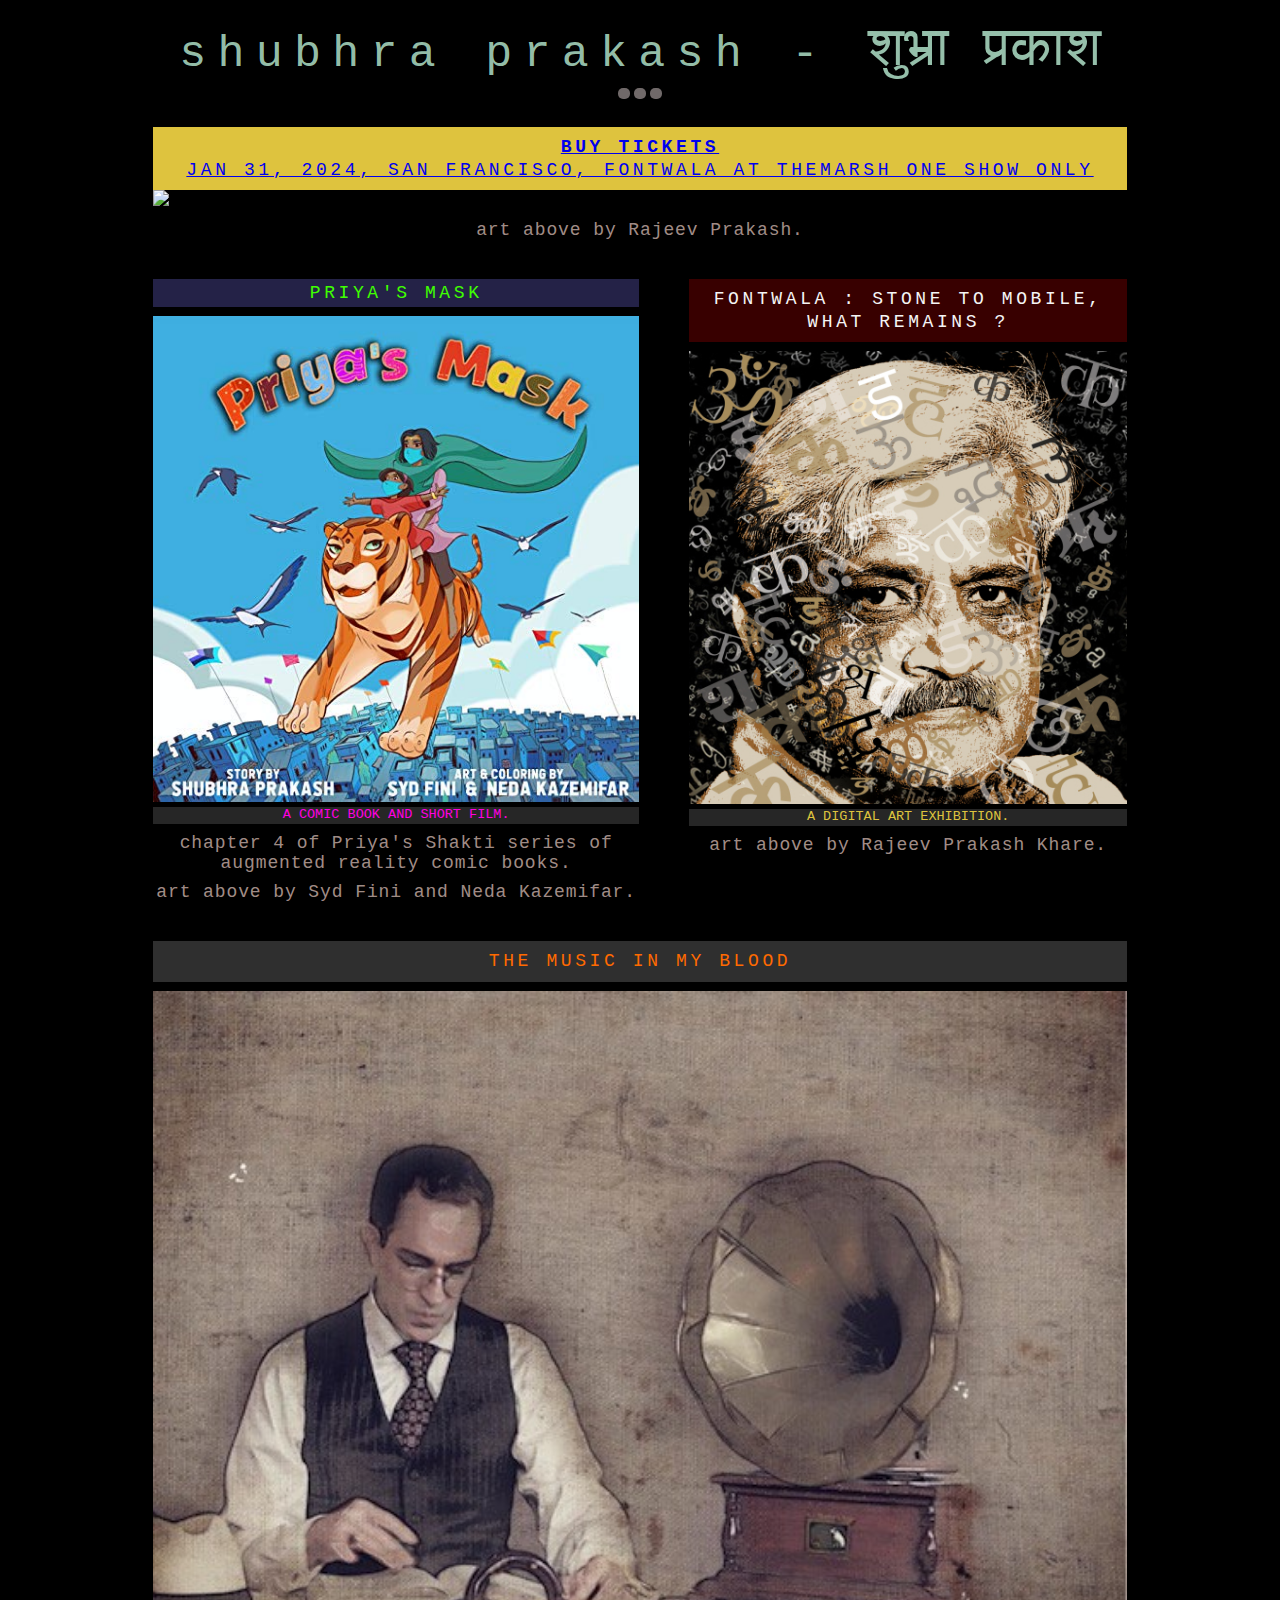
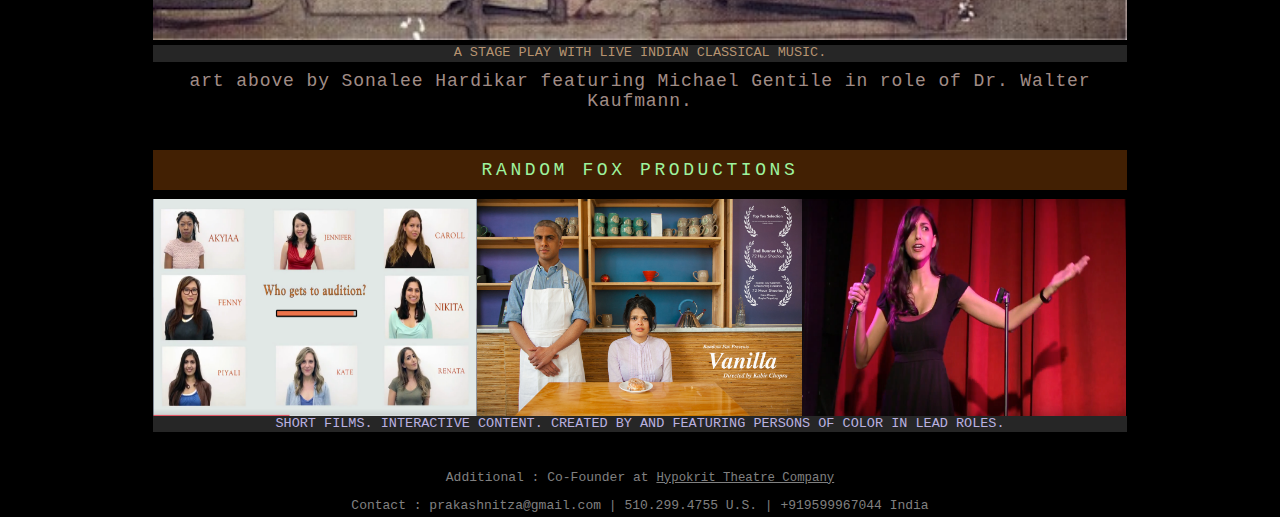
==== commit f90227a5: "marsh show frontpage" ====
--- a/index.html
+++ b/index.html
@@ -38,11 +38,11 @@
 		<div class="project-container sidebar">
 			<div class="fontwalaplay">
 				<div>
-					<div class="title"><a href="https://theaterlabnyc.com/fontwala-july-28-30-2023"
-							target="_blank"><strong>BUY TICKETS</strong><br /> JULY 2023 `FONTWALA` A SOLO SHOW
-							RETURNS TO
-							NEW YORK CITY</a></div>
-					<img src="images/fontwala/banner-fontwala.png" />
+					<div class="title"><a
+							href="https://themarsh.org/shows_and_events/marshstream/marsh-risings-shubhra-prakash/"
+							target="_blank"><strong>BUY TICKETS</strong><br /> JAN 31, 2024, SAN FRANCISCO, FONTWALA AT
+							THEMARSH ONE SHOW ONLY </a></div>
+					<img src="images/fontwala/update-rising-thumb-fontwala.png" />
 					<!-- <div class="tag">a solo theatre play</div> -->
 					<!-- <p class="artby buy"><a href="http://tinyurl.com/fontwalaNYC">BUY TICKETS</a></p>-->
 					<p class="artby">art above by Rajeev Prakash.</p>
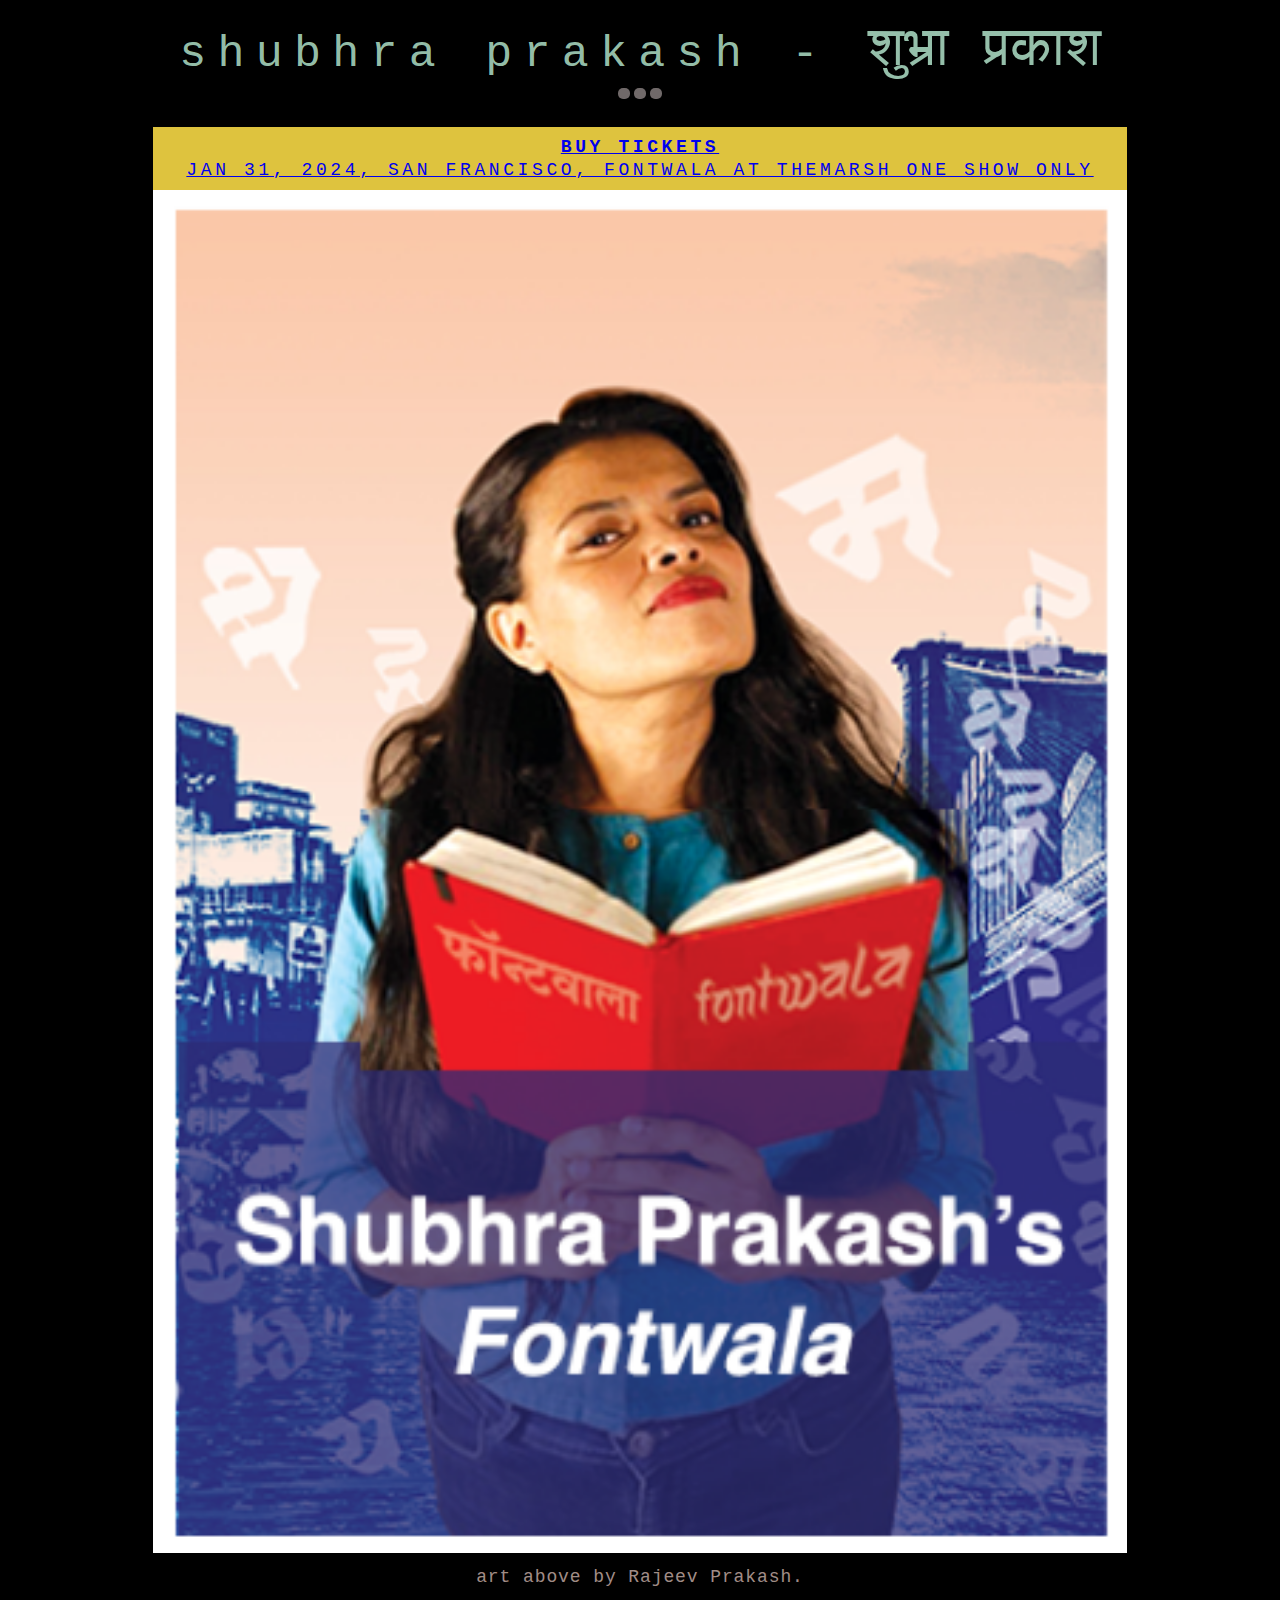
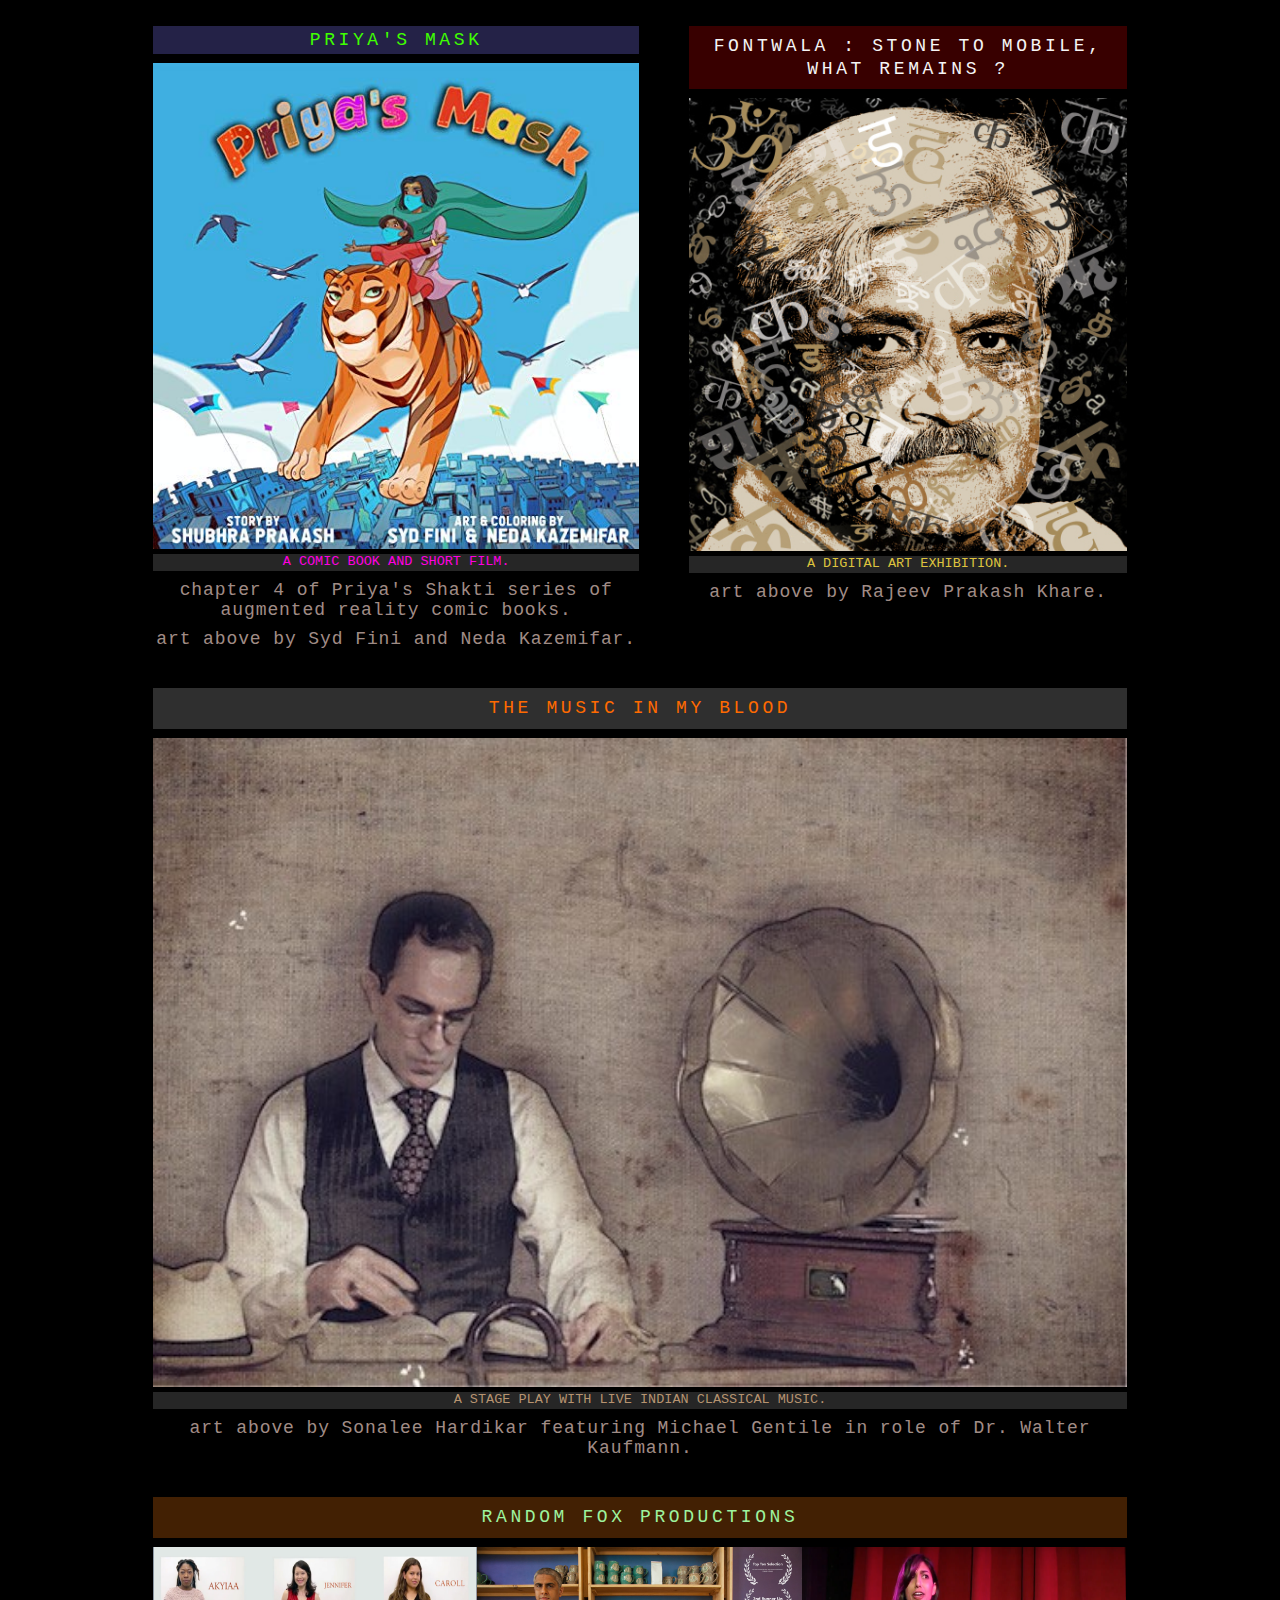
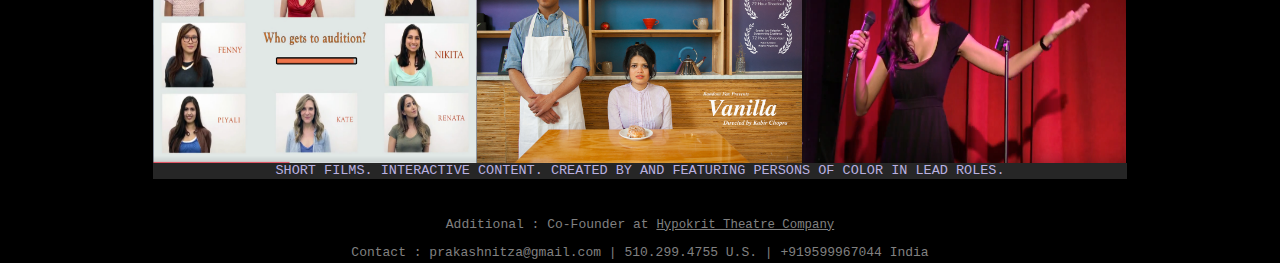
==== commit 5cc00aa3: "sf play info" ====
--- a/index.html
+++ b/index.html
@@ -42,7 +42,7 @@
 							href="https://themarsh.org/shows_and_events/marshstream/marsh-risings-shubhra-prakash/"
 							target="_blank"><strong>BUY TICKETS</strong><br /> JAN 31, 2024, SAN FRANCISCO, FONTWALA AT
 							THEMARSH ONE SHOW ONLY </a></div>
-					<img src="images/fontwala/update-rising-thumb-fontwala.png" />
+					<img src="images/fontwala/play/update-rising-thumb-fontwala.png" />
 					<!-- <div class="tag">a solo theatre play</div> -->
 					<!-- <p class="artby buy"><a href="http://tinyurl.com/fontwalaNYC">BUY TICKETS</a></p>-->
 					<p class="artby">art above by Rajeev Prakash.</p>
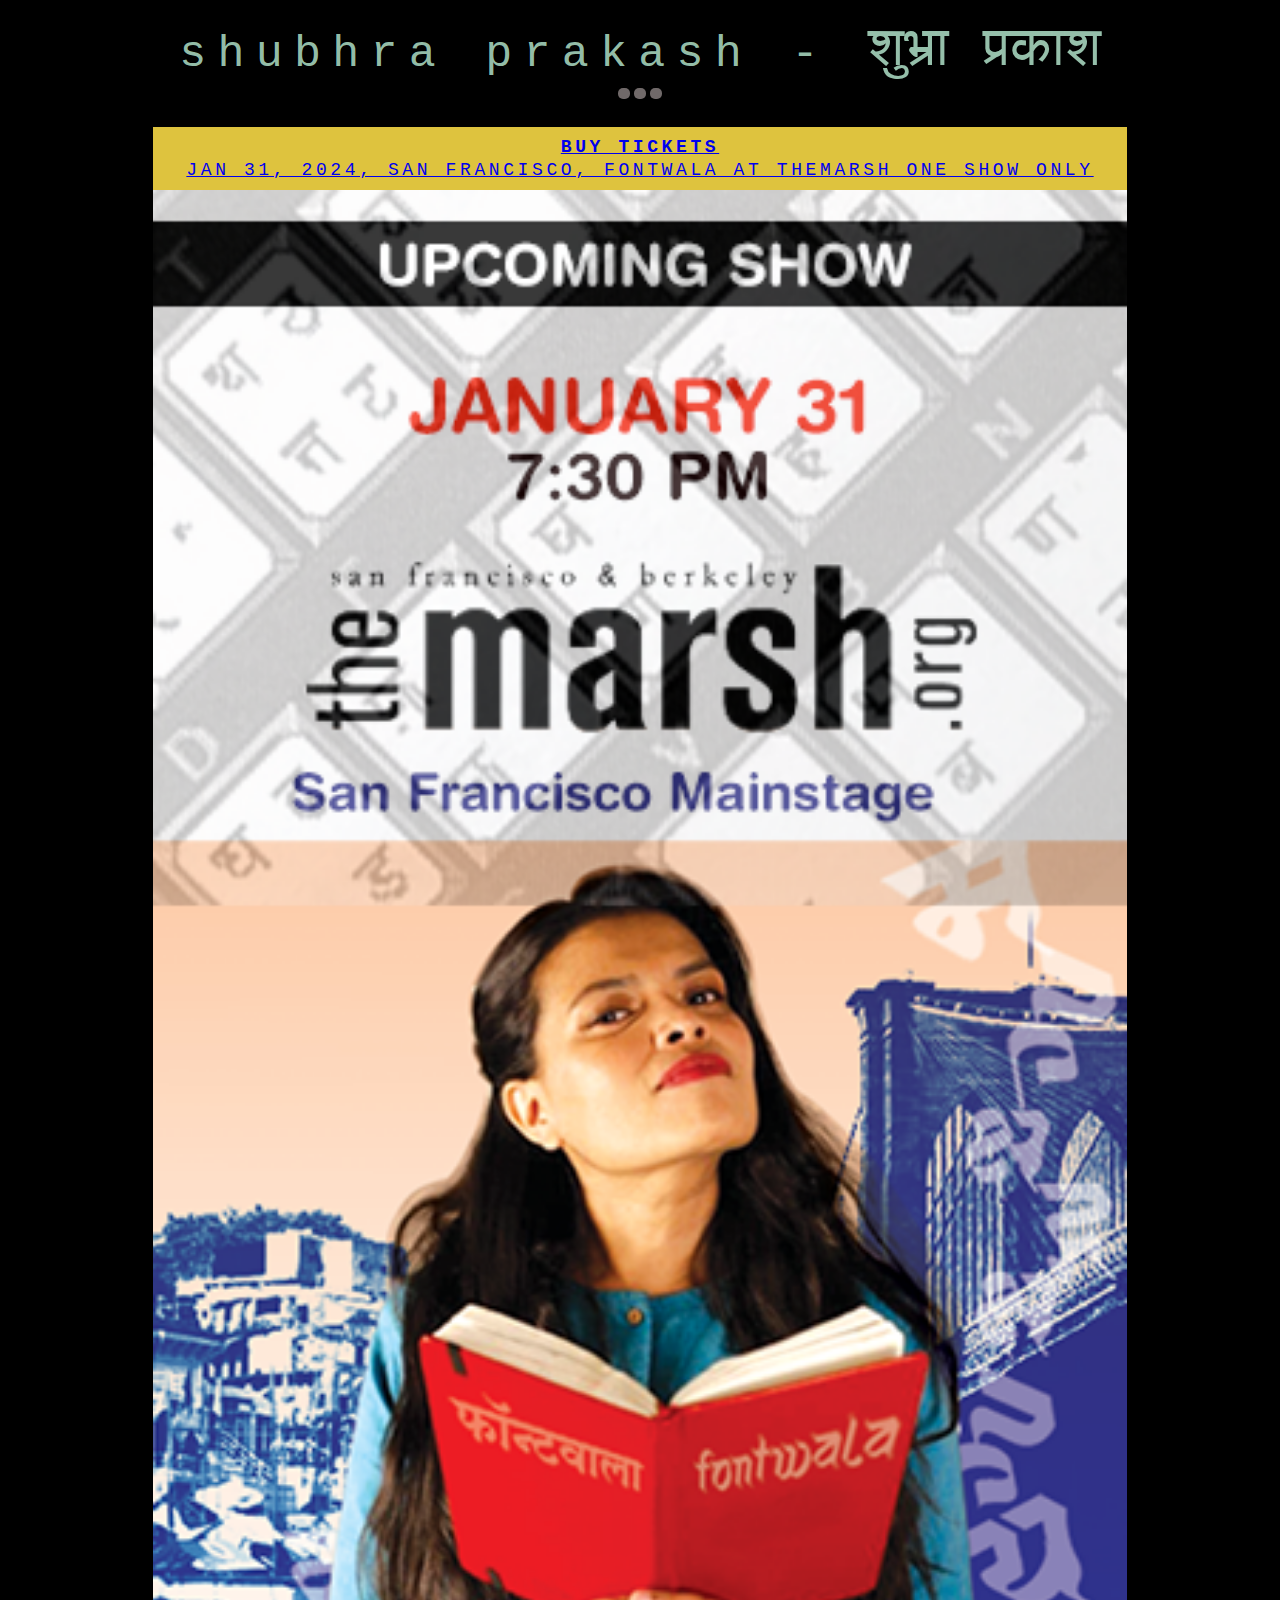
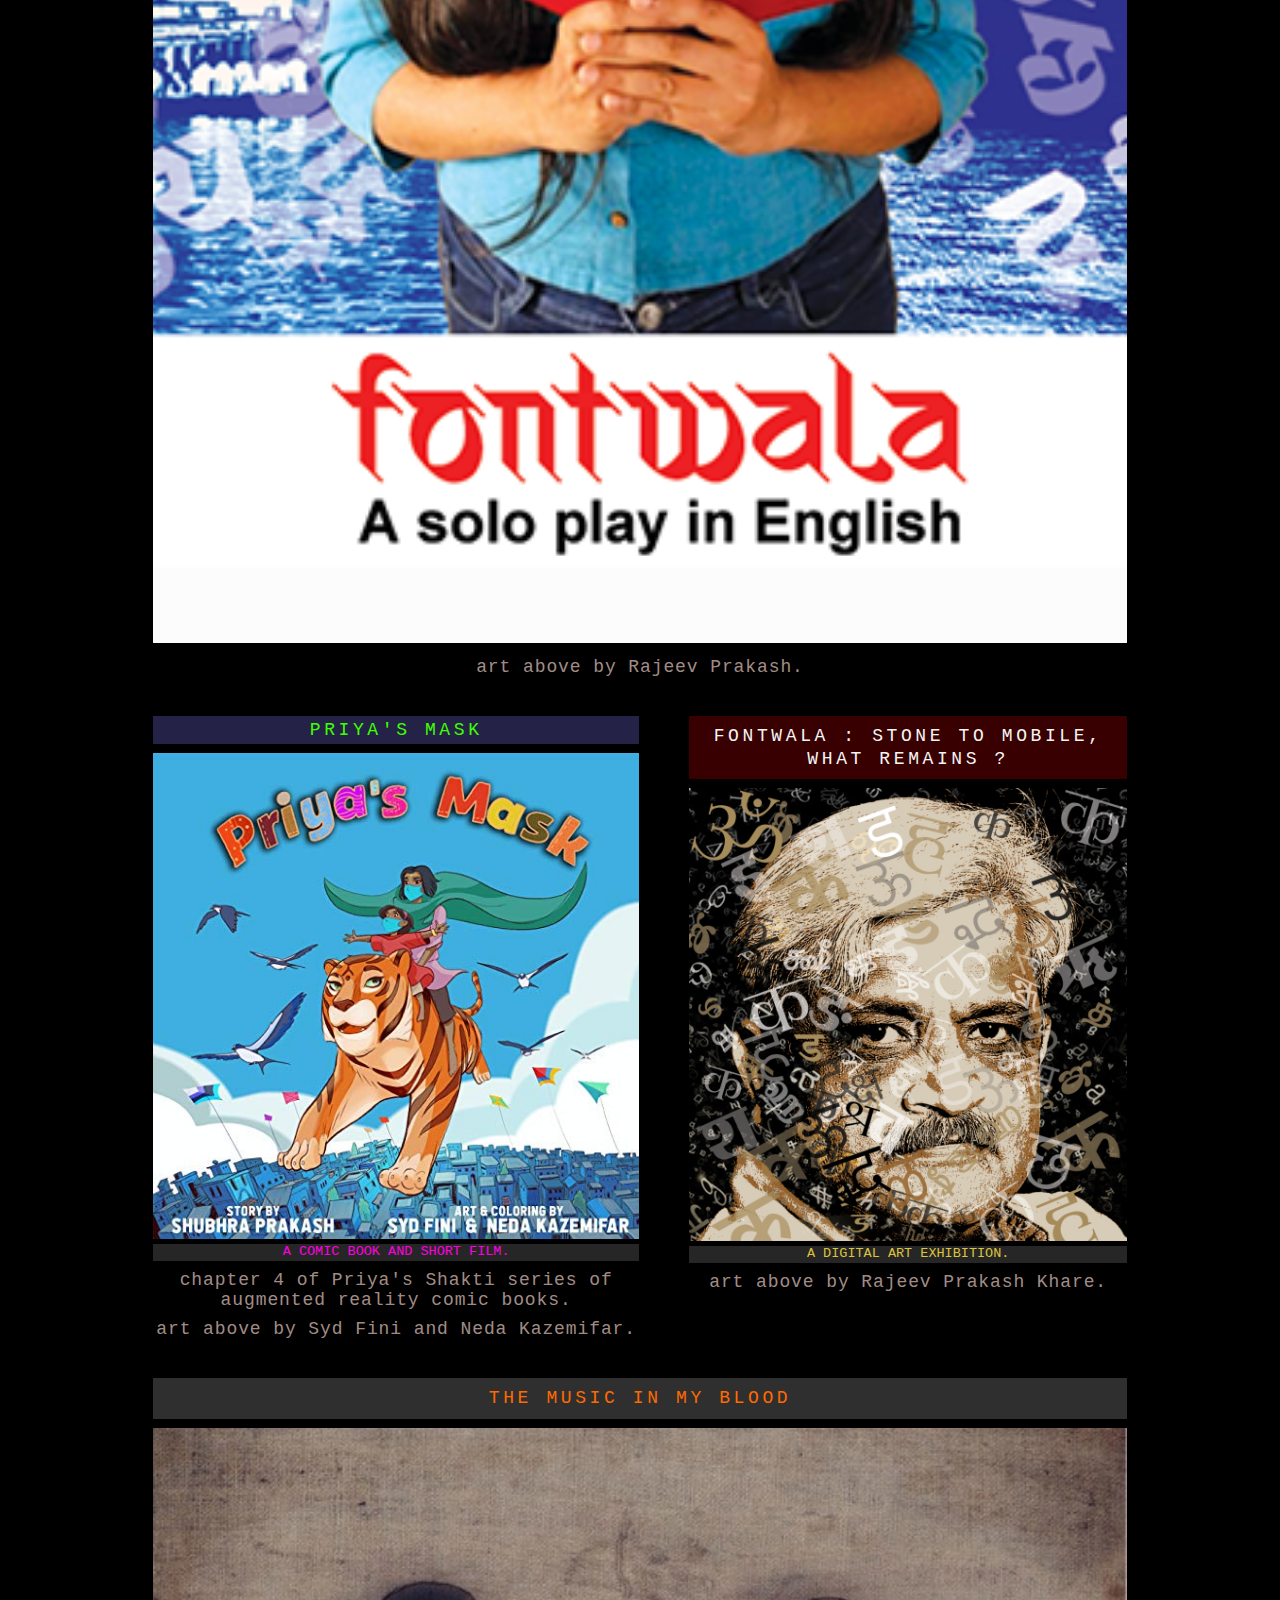
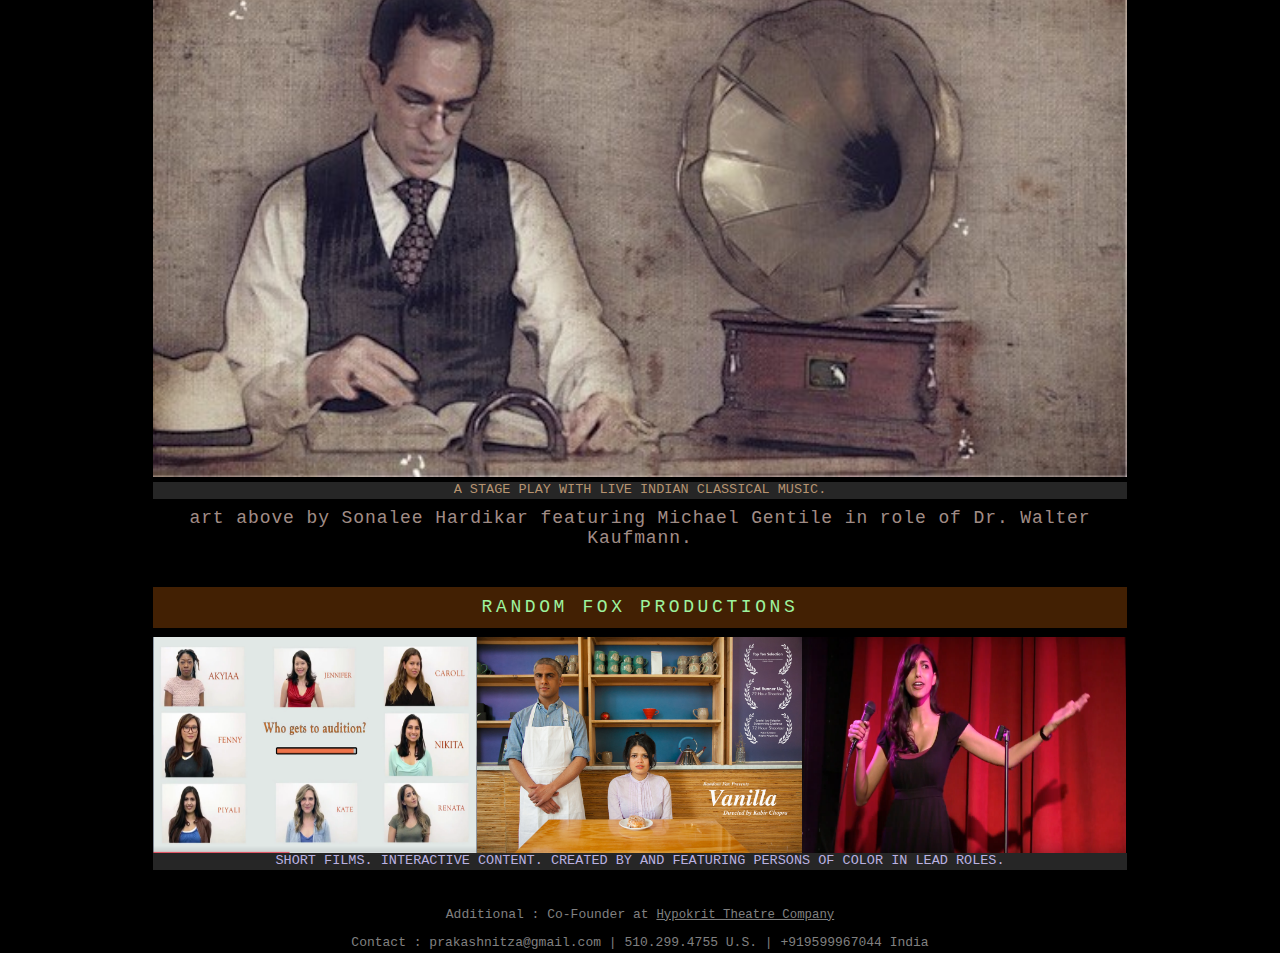
==== commit 914d8413: "new image sf show" ====
--- a/index.html
+++ b/index.html
@@ -42,7 +42,7 @@
 							href="https://themarsh.org/shows_and_events/marshstream/marsh-risings-shubhra-prakash/"
 							target="_blank"><strong>BUY TICKETS</strong><br /> JAN 31, 2024, SAN FRANCISCO, FONTWALA AT
 							THEMARSH ONE SHOW ONLY </a></div>
-					<img src="images/fontwala/play/update-rising-thumb-fontwala.png" />
+					<img src="images/fontwala/play/rising-fontwala-sf.png" />
 					<!-- <div class="tag">a solo theatre play</div> -->
 					<!-- <p class="artby buy"><a href="http://tinyurl.com/fontwalaNYC">BUY TICKETS</a></p>-->
 					<p class="artby">art above by Rajeev Prakash.</p>
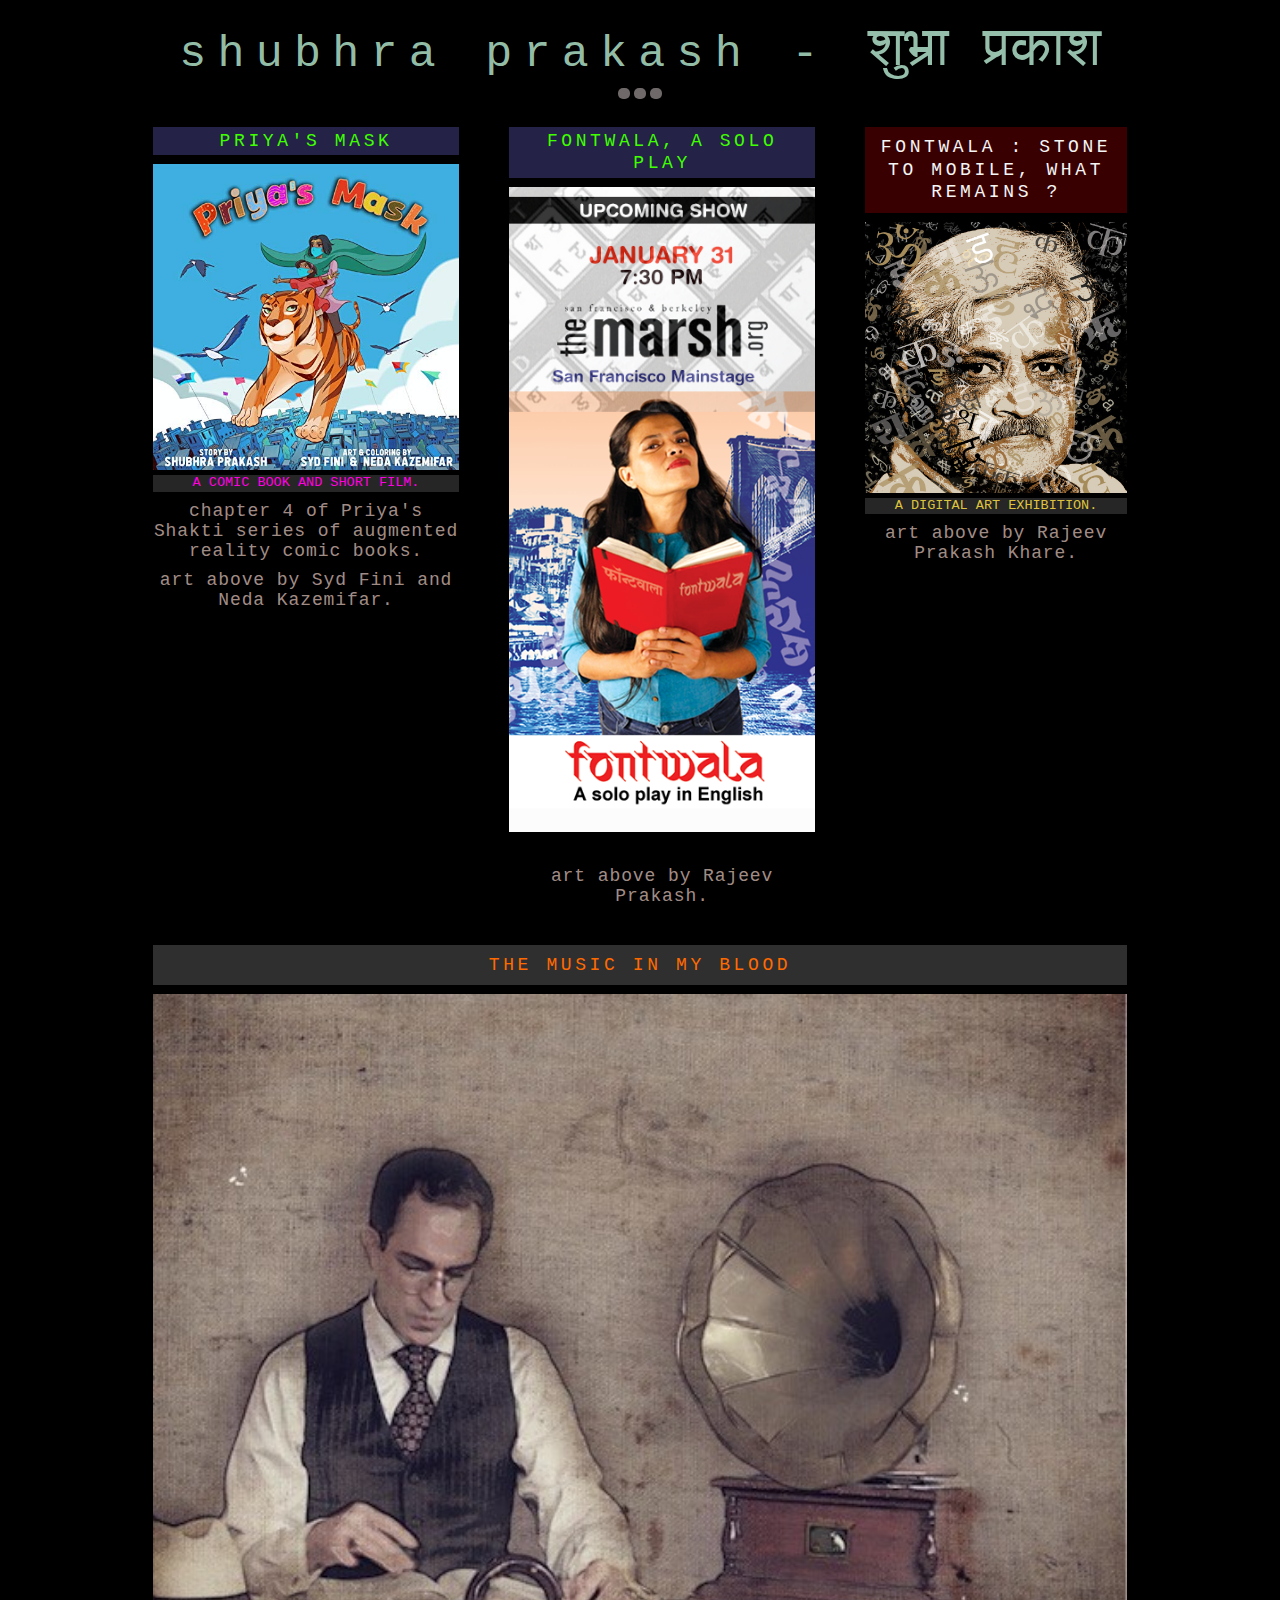
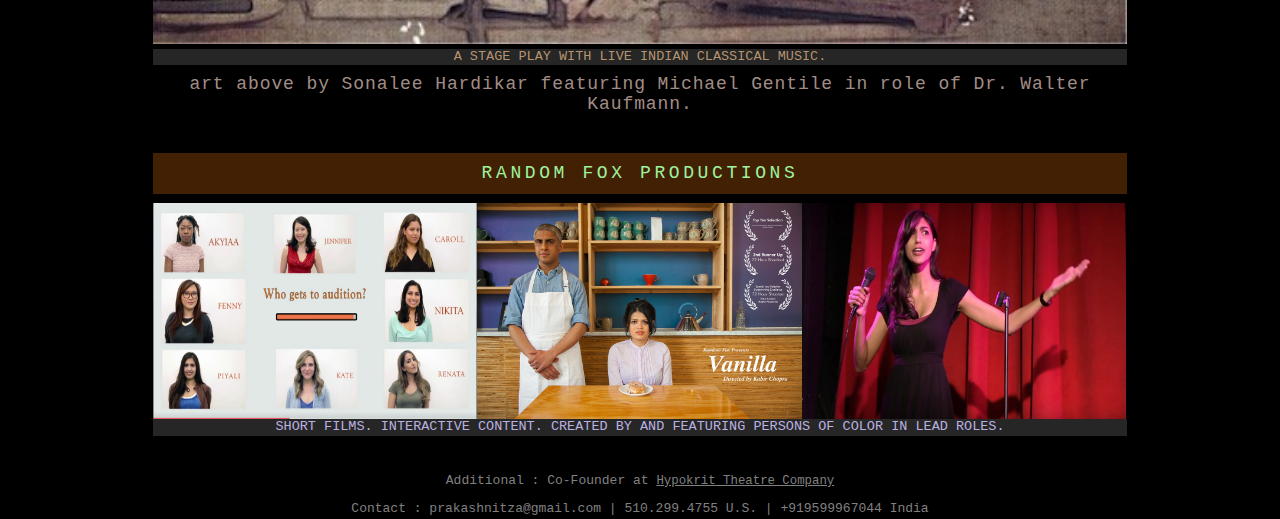
==== commit 4f1b157e: "adding fontwala info" ====
--- a/index.html
+++ b/index.html
@@ -35,20 +35,7 @@
 		</div>
 	</div>
 	<div class="projects">
-		<div class="project-container sidebar">
-			<div class="fontwalaplay">
-				<div>
-					<div class="title"><a
-							href="https://themarsh.org/shows_and_events/marshstream/marsh-risings-shubhra-prakash/"
-							target="_blank"><strong>BUY TICKETS</strong><br /> JAN 31, 2024, SAN FRANCISCO, FONTWALA AT
-							THEMARSH ONE SHOW ONLY </a></div>
-					<img src="images/fontwala/play/rising-fontwala-sf.png" />
-					<!-- <div class="tag">a solo theatre play</div> -->
-					<!-- <p class="artby buy"><a href="http://tinyurl.com/fontwalaNYC">BUY TICKETS</a></p>-->
-					<p class="artby">art above by Rajeev Prakash.</p>
-				</div>
-			</div>
-		</div>
+
 		<div class="projects-more">
 
 			<div class="project-container">
@@ -58,6 +45,12 @@
 					<div class="tag">a comic book and short film.</div>
 					<p class="artby">chapter 4 of Priya's Shakti series of augmented reality comic books.</p>
 					<p class="artby">art above by Syd Fini and Neda Kazemifar.</p>
+				</div>
+				<div class="priyashakti">
+					<div class="title">FONTWALA, a solo play</div>
+					<a href="https://themarsh.org/shows_and_events/marshstream/marsh-risings-shubhra-prakash/"
+						target="_blank"><img src="images/fontwala/play/rising-fontwala-sf.png" /></a>s
+					<p class="artby">art above by Rajeev Prakash.</p>
 				</div>
 				<div class="fontwala">
 					<div class="title">Fontwala : Stone to mobile, what remains ?</div>
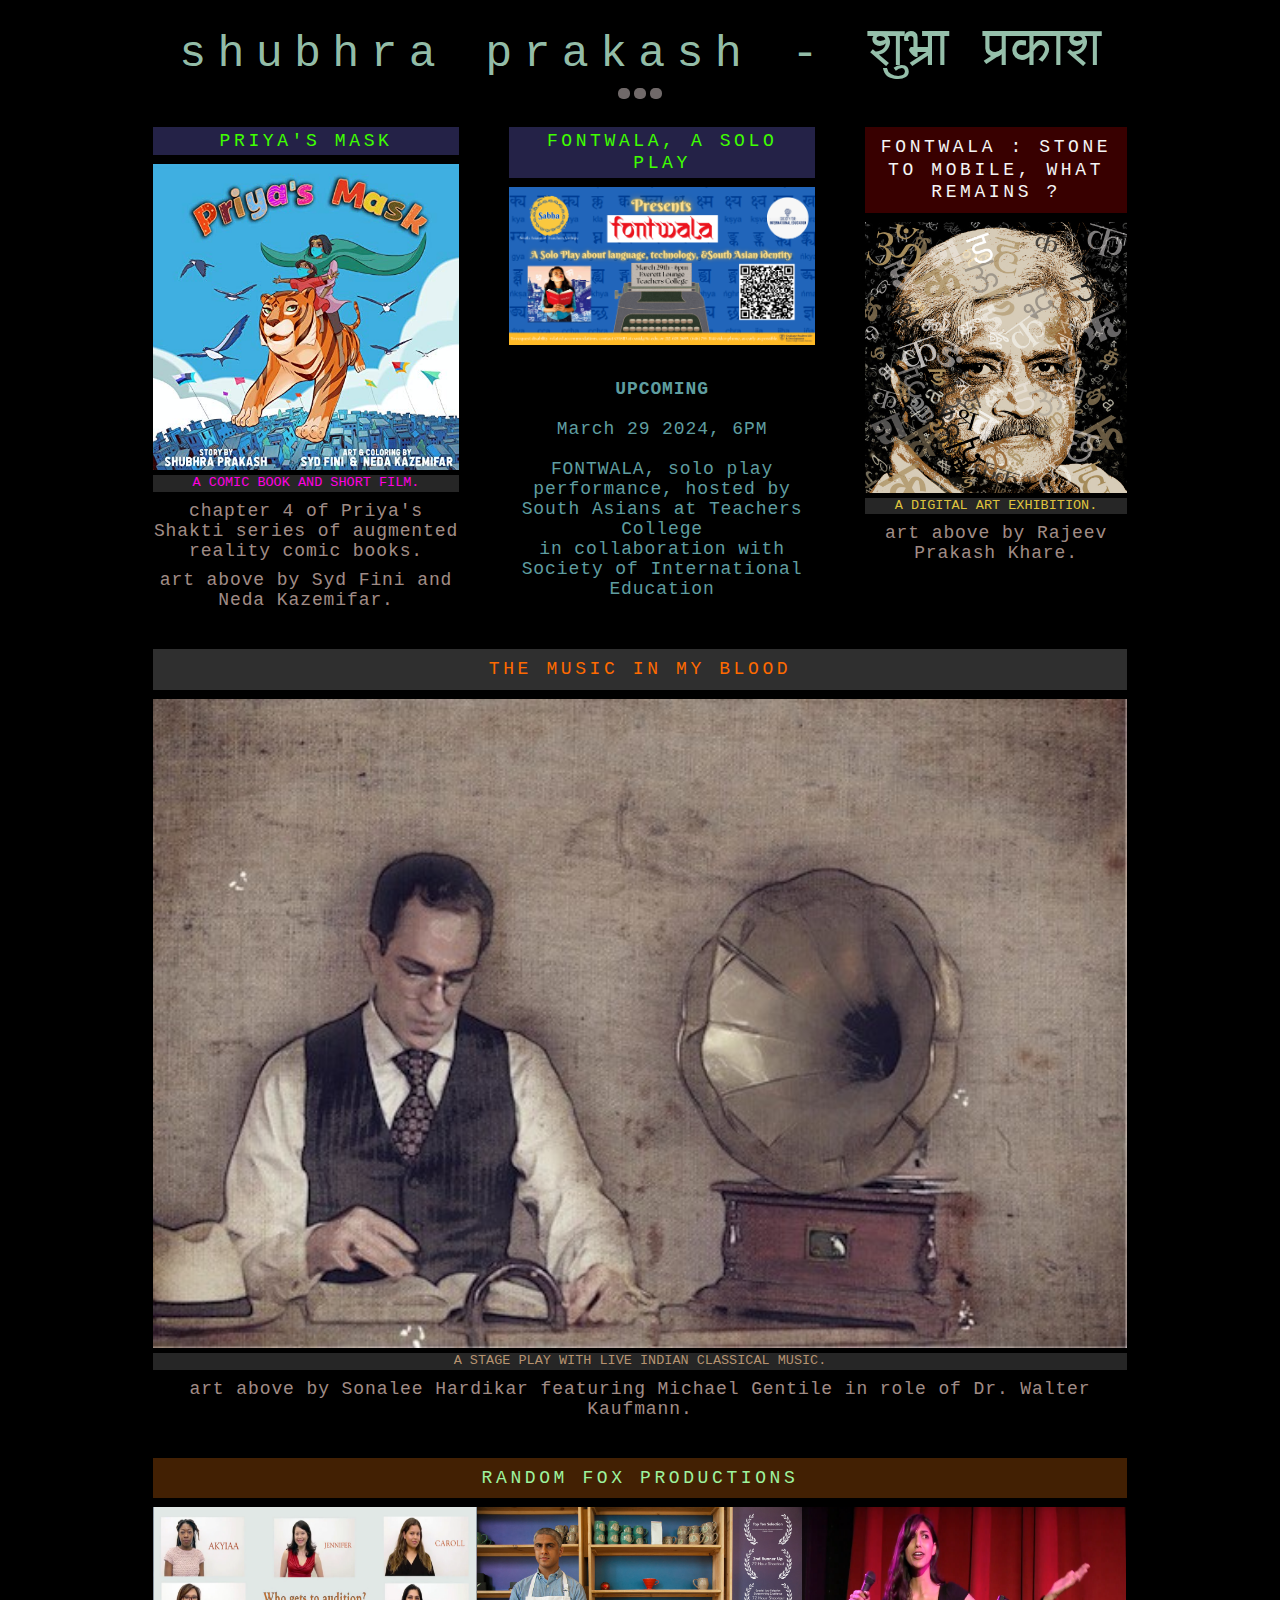
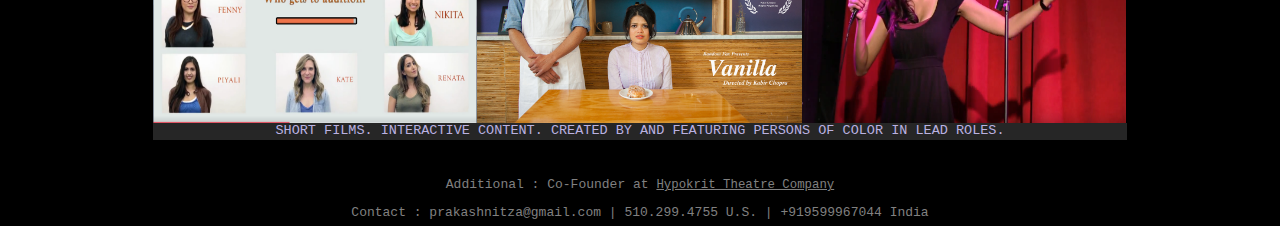
==== commit 57a16a8b: "teachers college event updates" ====
--- a/index.html
+++ b/index.html
@@ -48,9 +48,18 @@
 				</div>
 				<div class="priyashakti">
 					<div class="title">FONTWALA, a solo play</div>
-					<a href="https://themarsh.org/shows_and_events/marshstream/marsh-risings-shubhra-prakash/"
-						target="_blank"><img src="images/fontwala/play/rising-fontwala-sf.png" /></a>s
-					<p class="artby">art above by Rajeev Prakash.</p>
+					<a href="https://engage.tc.columbia.edu/events/79796" target="_blank"><img
+							src="images/fontwala/play/tc-event-2024.png" /></a>s
+					<p class="artby"><a href="images/fontwala/play/tc-event-2024.png"
+							style="text-decoration:none; color:cadetblue;text-align:center;"><strong>UPCOMING</strong>
+							<br /><br />
+							March 29 2024, 6PM<br /><br />FONTWALA, solo
+							play
+							performance,
+							hosted by
+							South Asians at
+							Teachers College<br /> in collaboration with <br />Society of International Education
+						</a></p>
 				</div>
 				<div class="fontwala">
 					<div class="title">Fontwala : Stone to mobile, what remains ?</div>
